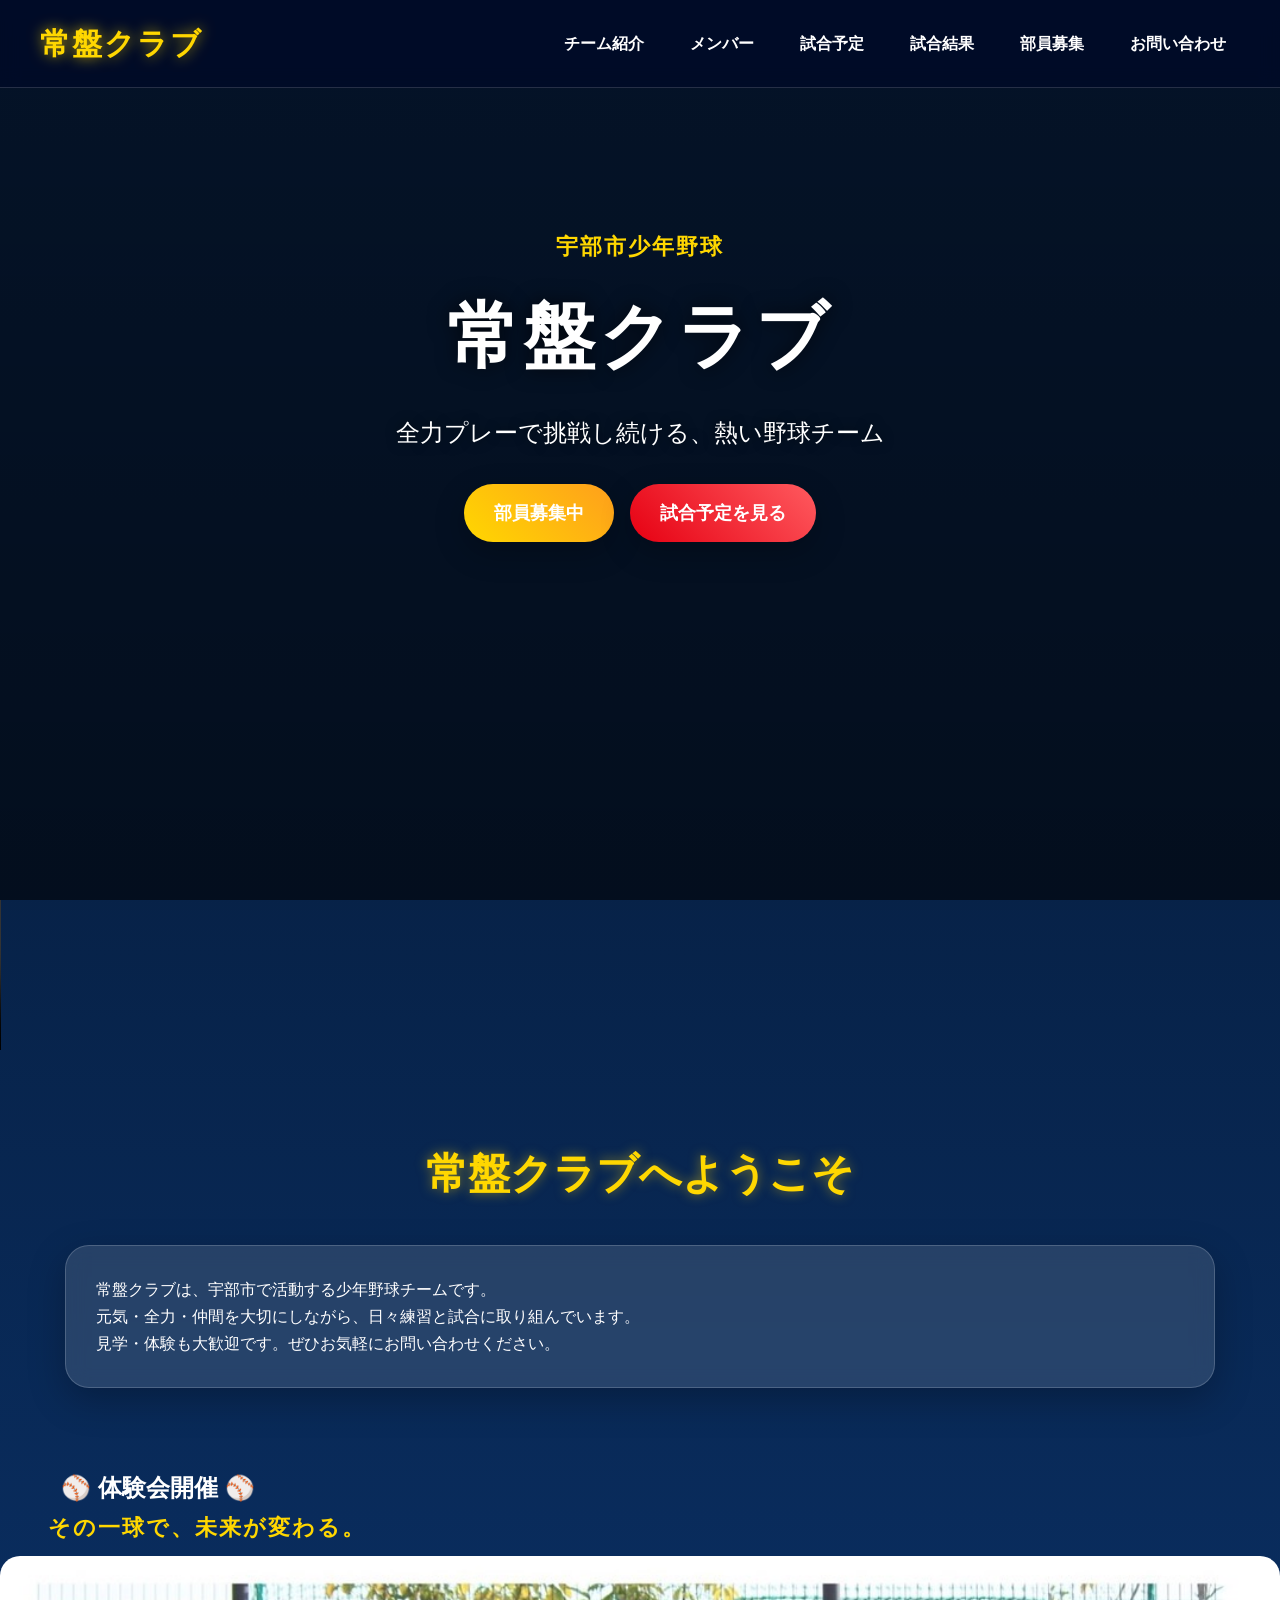
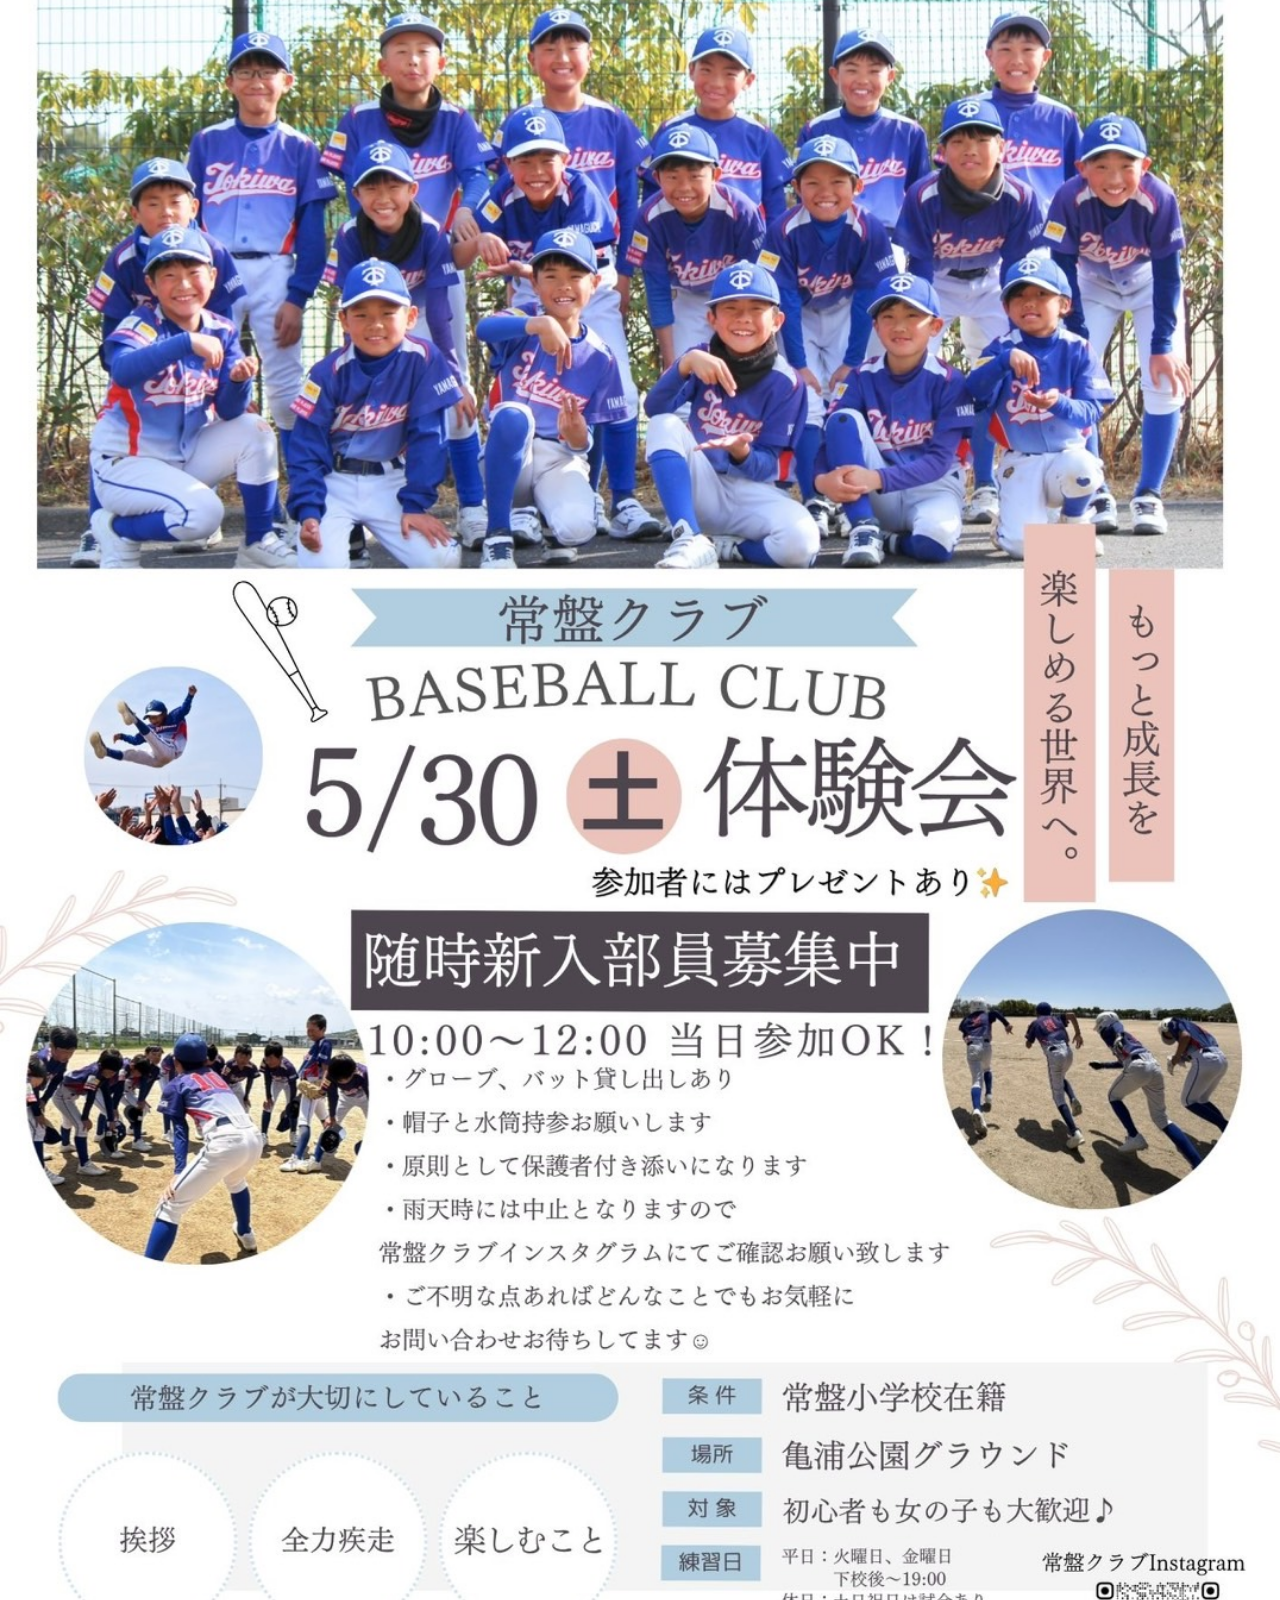
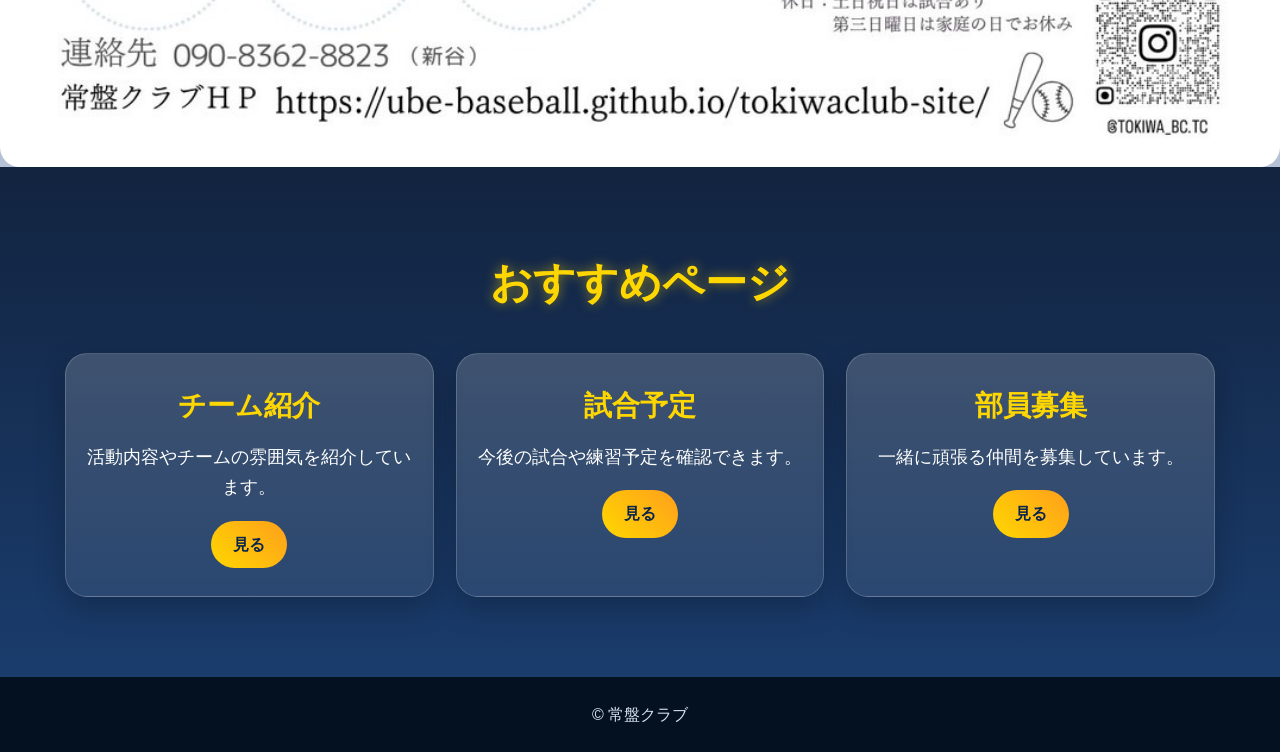
==== index.html @ 6bee6612 "Update index.html" ====
<!DOCTYPE html>
<html lang="ja">
<head>
  <meta charset="UTF-8">
  <meta name="google-site-verification" content="YJGgjtSQAAbZjxJZKVCoGVICJAeF1eTvZf5YACmO5DU" />
  <meta name="viewport" content="width=device-width, initial-scale=1.0">
  <title>常盤クラブ | 宇部市少年野球</title>
  <link rel="stylesheet" href="style.css">
</head>
<body>

  <header class="hero">
    <nav class="navbar">
      <div class="logo"><a href="index.html">常盤クラブ</a></div>
      <ul class="nav-links">
        <li><a href="about.html">チーム紹介</a></li>
        <li><a href="members.html">メンバー</a>
        <li><a href="schedule.html">試合予定</a></li>
        <li><a href="results.html">試合結果</a></li>
        <li><a href="recruit.html">部員募集</a></li>
        <li><a href="contact.html">お問い合わせ</a></li>
      </ul>
    </nav>

    <div class="hero-content">
      <p class="catch">宇部市少年野球</p>
      <h1>常盤クラブ</h1>
      <p class="subtext">全力プレーで挑戦し続ける、熱い野球チーム</p>
      <div class="hero-buttons">
        <a href="recruit.html" class="btn gold">部員募集中</a>
        <a href="schedule.html" class="btn red">試合予定を見る</a>
      </div>
    </div>
  </header>

 <section class="video-hero">

<video class="video-bg" autoplay muted loop playsinline controls>
  <source src="copy_216C5CA4-BDD1-41DE-B7AA-CF7C8C1ED317.mov" type="video/mp4">
</video>

 </section>

  <section class="section">
    <h2>常盤クラブへようこそ</h2>
    <div class="content-box">
      <p>常盤クラブは、宇部市で活動する少年野球チームです。</p>
      <p>元気・全力・仲間を大切にしながら、日々練習と試合に取り組んでいます。</p>
      <p>見学・体験も大歓迎です。ぜひお気軽にお問い合わせください。</p>
    </div>
  </section>
  <section class="trial-hero" style="background:none;">
  
  <div class="content" style="background:none;">
    <h1>  &emsp;&emsp;&nbsp;&nbsp;⚾ 体験会開催 ⚾</h1>
    <p class="catch">  &emsp;&emsp;その一球で、未来が変わる。</p>


  <div class="player-wrap">
    <img src="images/taiken5.PNG" class="player">
  </div>
  </div>
    
</section>

  <section class="section dark">
    <h2>おすすめページ</h2>
    <div class="cards">
      <div class="card">
        <h3>チーム紹介</h3>
        <p>活動内容やチームの雰囲気を紹介しています。</p>
        <a class="mini-btn" href="about.html">見る</a>
      </div>
      <div class="card">
        <h3>試合予定</h3>
        <p>今後の試合や練習予定を確認できます。</p>
        <a class="mini-btn" href="schedule.html">見る</a>
      </div>
      <div class="card">
        <h3>部員募集</h3>
        <p>一緒に頑張る仲間を募集しています。</p>
        <a class="mini-btn" href="recruit.html">見る</a>
      </div>
    </div>
  </section>

  <footer>
    <p>© 常盤クラブ</p>
  </footer>

</body>
</html>
---- style.css ----
* {
  margin: 0;
  padding: 0;
  box-sizing: border-box;
}* {
  margin: 0;
  padding: 0;
  box-sizing: border-box;
}

html {
  scroll-behavior: smooth;
}

body {
  font-family: "Hiragino Sans", "Yu Gothic", sans-serif;
  background: linear-gradient(180deg, #04152d 0%, #0a2f63 45%, #f4f8ff 100%);
  color: #ffffff;
  line-height: 1.7;
}

a {
  text-decoration: none;
  color: inherit;
}

img {
  width: 100%;
  display: block;
  border-radius: 20px;
}

.navbar {
  position: sticky;
  top: 0;
  z-index: 1000;
  display: flex;
  justify-content: space-between;
  align-items: center;
  padding: 18px 40px;
  background: rgba(0, 10, 40, 0.82);
  backdrop-filter: blur(10px);
  border-bottom: 1px solid rgba(255,255,255,0.15);
}

.logo {
  font-size: 30px;
  font-weight: 900;
  color: #ffd700;
  letter-spacing: 2px;
  text-shadow: 0 0 14px rgba(255, 215, 0, 0.7);
}

.nav-links {
  display: flex;
  list-style: none;
  gap: 18px;
  flex-wrap: wrap;
}

.nav-links a {
  color: #ffffff;
  font-weight: 700;
  padding: 10px 14px;
  border-radius: 999px;
  transition: 0.3s;
}

.nav-links a:hover {
  background: #ffd700;
  color: #08244d;
}

.hero {
  min-height: 100vh;
  background:
    linear-gradient(rgba(0,0,0,0.6), rgba(0,0,0,0.7)),
    url("images/top.PNG") center top/contain no-repeat;
  background-color:#0b2f63;
  display:flex;
  flex-direction:column;
  justify-content: space-betweenn;
}

.hero-content {
  text-align: center;
  padding: 140px 20px 110px;
}

.catch {
  font-size: 22px;
  font-weight: 800;
  color: #ffd700;
  letter-spacing: 2px;
  margin-bottom: 10px;
}

.hero-content h1,
.page-hero h1 {
  font-size: 72px;
  font-weight: 900;
  letter-spacing: 4px;
  text-shadow: 0 0 20px rgba(0,0,0,0.7);
  margin-bottom: 15px;
}

.subtext,
.page-hero p {
  font-size: 24px;
  margin-bottom: 30px;
  text-shadow: 0 0 12px rgba(0,0,0,0.65);
}

.hero-buttons {
  display: flex;
  justify-content: center;
  gap: 16px;
  flex-wrap: wrap;
}

.btn {
  display: inline-block;
  padding: 14px 30px;
  border-radius: 999px;
  font-size: 18px;
  font-weight: 800;
  color: #fff;
  box-shadow: 0 10px 30px rgba(0,0,0,0.25);
  transition: transform 0.2s;
}

.btn:hover,
.mini-btn:hover {
  transform: translateY(-3px);
}

.btn.gold {
  background: linear-gradient(45deg, #ffd700, #ff9f1c);
}

.btn.red {
  background: linear-gradient(45deg, #e60012, #ff5a5f);
}

.page-hero {
  text-align: center;
  padding: 100px 20px 70px;
  background:
    linear-gradient(rgba(0,0,0,0.45), rgba(0,0,0,0.58)),
    url("images/top.jpg") center/cover no-repeat;
}

.small-hero h1 {
  font-size: 56px;
}

.section {
  padding: 80px 20px;
}

.section h2 {
  text-align: center;
  font-size: 42px;
  margin-bottom: 35px;
  color: #ffd700;
  text-shadow: 0 0 12px rgba(255,215,0,0.5);
}

.dark {
  background: linear-gradient(180deg, rgba(0,18,47,0.9), rgba(8,45,97,0.92));
}

.content-box {
  max-width: 1150px;
  margin: 0 auto;
  background: rgba(255,255,255,0.12);
  border: 1px solid rgba(255,255,255,0.18);
  border-radius: 24px;
  padding: 30px;
  backdrop-filter: blur(10px);
  box-shadow: 0 12px 36px rgba(0,0,0,0.25);
}

.two-column {
  display: grid;
  grid-template-columns: 1.1fr 1fr;
  gap: 28px;
  align-items: center;
}

.text p {
  font-size: 20px;
  margin-bottom: 12px;
  color: #ffffff;
}

.big-text {
  font-size: 32px;
  font-weight: 900;
  color: #ffd700;
}

.cards {
  max-width: 1150px;
  margin: 0 auto;
  display: grid;
  grid-template-columns: repeat(3, 1fr);
  gap: 22px;
}

.card {
  background: linear-gradient(180deg, rgba(255,255,255,0.18), rgba(255,255,255,0.08));
  border: 1px solid rgba(255,255,255,0.18);
  border-radius: 22px;
  padding: 28px 20px;
  text-align: center;
  box-shadow: 0 12px 30px rgba(0,0,0,0.22);
}

.card h3 {
  font-size: 28px;
  color: #ffd700;
  margin-bottom: 12px;
}

.card p {
  font-size: 18px;
  margin-bottom: 8px;
}

.mini-btn {
  display: inline-block;
  margin-top: 10px;
  padding: 10px 22px;
  border-radius: 999px;
  background: linear-gradient(45deg, #ffd700, #ff9f1c);
  color: #08244d;
  font-weight: 900;
  transition: transform 0.2s;
}

footer {
  background: #031121;
  text-align: center;
  padding: 24px;
  color: #d9e3f1;
  font-size: 16px;
}

@media (max-width: 900px) {
  .two-column,
  .cards {
    grid-template-columns: 1fr;
  }

  .navbar {
    flex-direction: column;
    gap: 14px;
    padding: 18px 20px;
  }

  .nav-links {
    justify-content: center;
  }

  .hero-content h1,
  .page-hero h1 {
    font-size: 44px;
    letter-spacing: 2px;
  }

  .subtext,
  .page-hero p {
    font-size: 18px;
  }

  .section h2 {
    font-size: 32px;
  }

  .text p,
  .card p {
    font-size: 17px;
  }

  .big-text {
    font-size: 26px;
}
.member-card {
  position: relative;
  overflow: hidden;
  border-radius: 20px;
  box-shadow: 0 15px 40px rgba(0,0,0,0.5);
  transition: 0.4s;
}

.member-card img {
  width: 100%;
  height: 320px;
  object-fit: cover;
  display: block;
}

.overlay {
  position: absolute;
  top: 0;
  left: 0;
  width: 100%;
  padding: 20px;
  background: linear-gradient(rgba(0,0,0,0.85), transparent);
  text-align: center;
  z-index: 2;
}

.overlay h2 {
  color: #ffd700;
  font-size: 32px;
  margin-bottom: 5px;
}

.overlay h3 {
  font-size: 22px;
  margin-bottom: 5px;
}

.overlay p {
  font-size: 16px;
}

.member-card:hover {
  transform: translateY(-10px);
  box-shadow: 0 25px 60px rgba(255,215,0,0.4);
}
@media (max-width: 768px) {
  .member-grid {
    grid-template-columns: 1fr;
    gap: 20px;
    max-width: 340px;
  }

  .member-card {
    border-radius: 24px;
  }

  .member-card img {
    height: 320px;
  }

  .overlay {
    padding: 18px 14px 20px;
  }

  .overlay h2 {
    font-size: 44px;
    margin-bottom: 8px;
  }

  .overlay h3 {
    font-size: 32px;
    margin-bottom: 6px;
    line-height: 1.2;
  }

  .overlay p {
    font-size: 22px;
    line-height: 1.3;
  }

  .nav-links {
    justify-content: center;
    gap: 10px;
  }

  .nav-links a {
    font-size: 15px;
    padding: 8px 10px;
  }

  .logo {
    font-size: 28px;
    text-align: center;
  }

  .page-hero h1 {
    font-size: 42px;
  }

  .page-hero p {
    font-size: 18px;
  }
 .profile-list {
  max-width: 1100px;
  margin: 0 auto;
  display: grid;
  gap: 28px;
}

.profile-card {
  background: #ffffff;
  border-radius: 28px;
  overflow: hidden;
  box-shadow: 0 18px 45px rgba(0, 0, 0, 0.22);
}

.profile-image {
  background: #d9dceb;
}

.profile-image img {
  width: 100%;
  height: 420px;
  object-fit: cover;
  display: block;
}

.profile-body {
  padding: 28px 32px 34px;
  color: #1a1a1a;
}

.profile-number {
  color: #d93b6a;
  font-size: 20px;
  font-weight: 900;
  letter-spacing: 1px;
  margin-bottom: 12px;
}

.profile-body h2 {
  font-size: 30px;
  line-height: 1.3;
  color: #0d2d63;
  margin: 0 0 16px;
  font-weight: 900;
}

.profile-body h2 span {
  display: inline-block;
  margin-left: 8px;
  font-size: 30px;
  color: #0d2d63;
  font-weight: 800;
}

.role {
  font-size: 18px;
  color: #666666;
  margin: 0 0 18px;
  font-weight: 700;
}

.desc {
  font-size: 18px;
  line-height: 1.9;
  color: #222222;
  margin: 0;
}

@media (max-width: 768px) {
  .profile-list {
    max-width: 92%;
    gap: 22px;
  }

  .profile-image img {
    height: 300px;
  }

  .profile-body {
    padding: 22px 20px 26px;
  }

  .profile-number {
    font-size: 18px;
    margin-bottom: 10px;
  }

  .profile-body h2 {
    font-size: 20px;
    line-height: 1.5;
  }

  .profile-body h2 span {
    display: block;
    margin-left: 0;
    font-size: 18px;
    margin-top: 4px;
  }

  .role {
    font-size: 16px;
  }

  .desc {
    font-size: 16px;
    line-height: 1.8;
  }
  
  @media (max-width: 768px) {
  .hero {
    background:
      linear-gradient(rgba(0,0,0,0.6), rgba(0,0,0,0.7)),
      url("images/top.PNG") center/120% no-repeat;
    background-color: #0b2f63;
    }
  }
    /* ===== TOKIWA CLUB STAFF / MEMBERS 豪華完成版 ===== */

.team-section {
  position: relative;
  padding: 90px 20px 110px;
  background:
    linear-gradient(rgba(0, 8, 28, 0.94), rgba(0, 8, 28, 0.98)),
    radial-gradient(circle at top, #0066ff, #001a44 45%, #000814 100%);
  color: #fff;
  text-align: center;
  overflow: hidden;
}

.team-section::after {
  content: "";
  position: absolute;
  inset: 0;
  background:
    radial-gradient(circle at 20% 15%, rgba(0, 140, 255, 0.22), transparent 35%),
    radial-gradient(circle at 85% 40%, rgba(255, 215, 0, 0.13), transparent 35%);
  z-index: 0;
}

.team-section h2 {
  position: relative;
  z-index: 1;
  font-size: 54px;
  letter-spacing: 9px;
  margin: 0;
  font-weight: 900;
  text-shadow: 0 0 22px rgba(0, 180, 255, 0.95);
}

.section-sub {
  position: relative;
  z-index: 1;
  color: #ffd700;
  letter-spacing: 4px;
  font-weight: 900;
  margin: 12px 0 45px;
}

.staff-grid {
  position: relative;
  z-index: 1;
  display: flex;
  justify-content: center;
  gap: 32px;
  flex-wrap: wrap;
  margin-bottom: 85px;
}

.staff-card {
  position: relative;
  width: 300px;
  padding: 36px 22px;
  border-radius: 26px;
  background: linear-gradient(145deg, rgba(255,255,255,0.08), rgba(0,0,0,0.72));
  border: 1px solid rgba(255,255,255,0.28);
  backdrop-filter: blur(10px);
  overflow: hidden;
  transition: 0.35s;
}

.staff-card:hover {
  transform: translateY(-8px) scale(1.03);
}

.staff-card::before {
  content: "";
  position: absolute;
  inset: 0;
  background: linear-gradient(120deg, transparent, rgba(255,255,255,0.28), transparent);
  transform: translateX(-100%);
  animation: staffShine 3s infinite;
}

@keyframes staffShine {
  100% {
    transform: translateX(100%);
  }
}

.manager {
  border: 1px solid #ffd700;
  box-shadow:
    0 0 42px rgba(255, 215, 0, 0.8),
    inset 0 0 22px rgba(255, 215, 0, 0.28);
}

.coach {
  border: 1px solid #00cfff;
  box-shadow:
    0 0 42px rgba(0, 207, 255, 0.75),
    inset 0 0 22px rgba(0, 207, 255, 0.28);
}

.role {
  display: inline-block;
  font-size: 15px;
  letter-spacing: 4px;
  color: #fff;
  background: rgba(255,255,255,0.16);
  padding: 7px 20px;
  border-radius: 999px;
  margin-bottom: 18px;
  font-weight: 900;
}

.staff-number {
  display: block;
  font-size: 54px;
  color: #ffd700;
  font-weight: 900;
  text-shadow:
    0 0 12px rgba(255,215,0,1),
    0 0 28px rgba(255,215,0,0.85);
}

.coach .staff-number {
  color: #00aaff;
  text-shadow:
    0 0 12px rgba(0,200,255,1),
    0 0 28px rgba(0,200,255,0.85);
}

.staff-card h3 {
  margin: 12px 0 0;
  font-size: 22px;
  letter-spacing: 3px;
  font-weight: 900;
}

.staff-card .position {
  color: #ffd700;
}

.coach .position {
  color: #00eaff;
}

.members-title {
  margin-top: 20px !important;
}

.member-grid {
  position: relative;
  z-index: 1;
  display: grid;
  grid-template-columns: repeat(auto-fit, minmax(165px, 1fr));
  gap: 22px;
  max-width: 1080px;
  margin: 0 auto;
}

.member-card {
  position: relative;
  padding: 30px 12px;
  border-radius: 22px;
  background: linear-gradient(160deg, rgba(0,0,0,0.86), rgba(0,50,120,0.34));
  border: 1px solid rgba(0,200,255,0.45);
  box-shadow:
    0 0 26px rgba(0,120,255,0.45),
    inset 0 0 16px rgba(0,120,255,0.22);
  overflow: hidden;
  transition: 0.35s;
}

.member-card:hover {
  transform: translateY(-7px);
  box-shadow:
    0 0 34px rgba(0,180,255,0.85),
    inset 0 0 18px rgba(0,180,255,0.35);
}

.member-card::before {
  content: "";
  position: absolute;
  inset: 0;
  border-radius: 22px;
  border: 1px solid rgba(0,200,255,0.35);
  box-shadow: 0 0 14px rgba(0,200,255,0.65);
  opacity: 0.45;
}

.member-card::after {
  content: "";
  position: absolute;
  top: 0;
  left: -100%;
  width: 100%;
  height: 3px;
  background: linear-gradient(90deg, transparent, #ffd700, transparent);
  animation: lineMove 2.8s infinite;
}

@keyframes lineMove {
  100% {
    left: 100%;
  }
}

.number {
  display: block;
  font-size: 44px;
  color: #ffd700;
  font-weight: 900;
  margin-bottom: 12px;
  letter-spacing: 2px;
  text-shadow:
    0 0 10px rgba(255,215,0,1),
    0 0 25px rgba(255,215,0,0.85);
}

.member-card h3 {
  position: relative;
  z-index: 1;
  margin: 0;
  font-size: 18px;
  letter-spacing: 2px;
  font-weight: 900;
  text-shadow: 0 0 8px rgba(255,255,255,0.6);
}

.position {
  position: relative;
  z-index: 1;
  margin-top: 11px;
  font-size: 13px;
  letter-spacing: 2px;
  color: #00eaff;
  font-weight: 900;
  text-shadow: 0 0 8px rgba(0,234,255,0.85);
}

.captain-card {
  border-color: rgba(255,215,0,0.75);
  box-shadow:
    0 0 32px rgba(255,215,0,0.65),
    inset 0 0 18px rgba(255,215,0,0.28);
}

.captain {
  color: #ffd700;
  text-shadow:
    0 0 10px rgba(255,215,0,1),
    0 0 22px rgba(255,215,0,0.9);
}

/* フェードイン */
.fade-up {
  opacity: 0;
  transform: translateY(45px);
  transition: opacity 0.8s ease, transform 0.8s ease;
}

.fade-up.show {
  opacity: 1;
  transform: translateY(0);
}

/* 順番に出る */
.member-card:nth-child(10) { transition-delay: 0.05s; }
.member-card:nth-child(1) { transition-delay: 0.10s; }
.member-card:nth-child(2) { transition-delay: 0.15s; }
.member-card:nth-child(5) { transition-delay: 0.20s; }
.member-card:nth-child(3) { transition-delay: 0.25s; }
.member-card:nth-child(6) { transition-delay: 0.30s; }
.member-card:nth-child(11) { transition-delay: 0.35s; }
.member-card:nth-child(12) { transition-delay: 0.40s; }
.member-card:nth-child(13) { transition-delay: 0.45s; }
.member-card:nth-child(6) { transition-delay: 0.50s; }
.member-card:nth-child(7) { transition-delay: 0.55s; }
.member-card:nth-child(8) { transition-delay: 0.60s; }
.member-card:nth-child(9) { transition-delay: 0.35s; }
.member-card:nth-child(14) { transition-delay: 0.40s; }
.member-card:nth-child(15) { transition-delay: 0.45s; }
.member-card:nth-child(16) { transition-delay: 0.50s; }
.member-card:nth-child(17) { transition-delay: 0.55s; }
.member-card:nth-child(18) { transition-delay: 0.60s; }
.member-card:nth-child(19) { transition-delay: 0.35s; }

/* スマホ対応 */
@media (max-width: 600px) {
  .team-section {
    padding: 65px 14px 90px;
  }

  .team-section h2 {
    font-size: 38px;
    letter-spacing: 5px;
  }

  .section-sub {
    font-size: 12px;
    letter-spacing: 2px;
    margin-bottom: 35px;
  }

  .staff-grid {
    gap: 24px;
    margin-bottom: 70px;
  }

  .staff-card {
    width: 100%;
    max-width: 340px;
    padding: 36px 18px;
  }

  .staff-number {
    font-size: 58px;
  }

  .staff-card h3 {
    font-size: 20px;
  }

  .member-grid {
    grid-template-columns: repeat(2, 1fr);
    gap: 14px;
  }

  .member-card {
    padding: 25px 8px;
    border-radius: 18px;
  }

  .number {
    font-size: 34px;
  }

  .member-card h3 {
    font-size: 13px;
    letter-spacing: 1.3px;
  }

  .position {
    font-size: 11px;
    letter-spacing: 1.5px;
  }
  html, body {
  width: 100%;
  overflow-x: hidden;
}

.team-section {
  width: 100%;
  box-sizing: border-box;
  overflow: hidden;
}

.staff-grid,
.member-grid {
  width: 100%;
  display: grid;
  grid-template-columns: 1fr;
  gap: 18px;
}

.staff-card,
.member-card {
  width: 100%;
  max-width: 100%;
  box-sizing: border-box;
}
/* ===== PCでも完全カード化（強制上書き） ===== */
.staff-grid {
  display: flex !important;
  flex-wrap: wrap !important;
  justify-content: center !important;
  gap: 30px !important;
}

.member-grid {
  display: grid !important;
  grid-template-columns: repeat(auto-fit, minmax(220px, 1fr)) !important;
  gap: 25px !important;
  max-width: 1100px !important;
  margin: 0 auto !important;
}

/* ===== STAFFカード ===== */
.staff-card {
  width: 300px !important;
  background: linear-gradient(145deg, rgba(255,255,255,0.08), rgba(0,0,0,0.7)) !important;
  border-radius: 20px !important;
  padding: 40px 20px !important;
  text-align: center !important;
  border: 1px solid rgba(255,255,255,0.25) !important;
  backdrop-filter: blur(10px) !important;
  box-shadow: 0 0 30px rgba(0,207,255,0.35) !important;
  transition: 0.3s !important;
}

.staff-card:hover {
  transform: translateY(-8px) scale(1.03) !important;
}

/* ===== MEMBERカード ===== */
.member-card {
  background: linear-gradient(160deg, rgba(0,0,0,0.85), rgba(0,80,150,0.4)) !important;
  border-radius: 22px !important;
  padding: 30px 15px !important;
  text-align: center !important;
  border: 1px solid rgba(0,200,255,0.45) !important;
  box-shadow:
    0 0 25px rgba(0,150,255,0.4),
    inset 0 0 12px rgba(0,150,255,0.2) !important;
  transition: 0.3s !important;
}

.member-card:hover {
  transform: translateY(-7px) !important;
  box-shadow:
    0 0 35px rgba(0,180,255,0.8),
    inset 0 0 18px rgba(0,180,255,0.4) !important;
}

/* ===== 番号 ===== */
.number {
  display: block !important;
  font-size: 52px !important;
  font-weight: 900 !important;
  color: #ffd700 !important;
  text-shadow:
    0 0 10px rgba(255,215,0,1),
    0 0 25px rgba(255,215,0,0.8) !important;
  margin-bottom: 10px !important;
}

/* ===== 名前 ===== */
.member-card h3,
.staff-card h3 {
  font-size: 22px !important;
  font-weight: 900 !important;
  letter-spacing: 2px !important;
  margin: 10px 0 !important;
}

/* ===== ポジション ===== */
.position {
  color: #00eaff !important;
  font-weight: 800 !important;
  letter-spacing: 2px !important;
}

/* ===== フェイドイン ===== */
.fade-up {
  opacity: 0;
  transform: translateY(50px) scale(0.95);
  transition: all 0.9s ease;
}

.fade-up.show {
  opacity: 1;
  transform: translateY(0) scale(1);
}

/* ===== レスポンシブ微調整 ===== */
@media (max-width: 768px) {
  .staff-card {
    width: 90% !important;
  }

  .number {
    font-size: 42px !important;
  }
/* ===== PCだけ崩れる対策：全画面でスマホ風カード表示に固定 ===== */
.staff-grid,
.member-grid {
  display: flex !important;
  flex-direction: column !important;
  align-items: center !important;
  gap: 32px !important;
  width: 100% !important;
}

.staff-card,
.member-card {
  display: block !important;
  width: min(92vw, 520px) !important;
  margin: 0 auto 32px !important;
  text-align: center !important;
  padding: 42px 24px !important;
  border-radius: 28px !important;
  background: linear-gradient(145deg, rgba(255,255,255,0.10), rgba(0,10,30,0.85)) !important;
  border: 2px solid rgba(0, 207, 255, 0.75) !important;
  box-shadow: 0 0 32px rgba(0,207,255,0.45), inset 0 0 20px rgba(0,207,255,0.18) !important;
}

.staff-card.manager {
  border-color: rgba(255,215,0,0.85) !important;
  box-shadow: 0 0 36px rgba(255,215,0,0.55), inset 0 0 18px rgba(255,215,0,0.18) !important;
}

.staff-number,
.number {
  display: block !important;
  font-size: 72px !important;
  font-weight: 900 !important;
  margin: 10px 0 22px !important;
  color: #00cfff !important;
  text-shadow: 0 0 16px #00cfff, 0 0 36px #00cfff !important;
}

.staff-card.manager .staff-number {
  color: #ffd700 !important;
  text-shadow: 0 0 16px #ffd700, 0 0 36px #ffd700 !important;
}

.role {
  display: inline-block !important;
  padding: 8px 28px !important;
  border-radius: 999px !important;
  background: rgba(255,255,255,0.18) !important;
}

.staff-card h3,
.member-card h3 {
  font-size: 30px !important;
  letter-spacing: 4px !important;
  margin: 14px 0 !important;
}

.position {
  color: #00eaff !important;
  font-weight: 900 !important;
}
/* ===== PC + スマホ 共通：STAFF / MEMBERS 完成版 ===== */
.team-section {
  position: relative;
  padding: 90px 20px 110px;
  background:
    linear-gradient(rgba(0, 8, 28, 0.94), rgba(0, 8, 28, 0.98)),
    radial-gradient(circle at top, #0066ff, #001a44 45%, #000814 100%);
  color: #fff;
  text-align: center;
  overflow: hidden;
}

.staff-grid {
  display: flex;
  justify-content: center;
  gap: 32px;
  flex-wrap: wrap;
  margin-bottom: 85px;
}

.staff-card {
  width: 300px;
  padding: 36px 22px;
  border-radius: 26px;
  background: linear-gradient(145deg, rgba(255,255,255,0.08), rgba(0,0,0,0.72));
  border: 1px solid rgba(255,255,255,0.28);
  box-shadow: 0 0 42px rgba(0,207,255,0.45);
  text-align: center;
}

.member-grid {
  display: grid;
  grid-template-columns: repeat(auto-fit, minmax(165px, 1fr));
  gap: 22px;
  max-width: 1080px;
  margin: 0 auto;
}

.member-card {
  padding: 30px 12px;
  border-radius: 22px;
  background: linear-gradient(160deg, rgba(0,0,0,0.86), rgba(0,50,120,0.34));
  border: 1px solid rgba(0,200,255,0.45);
  box-shadow: 0 0 26px rgba(0,120,255,0.45);
  text-align: center;
}

.staff-number,
.number {
  display: block;
  font-size: 54px;
  font-weight: 900;
  color: #00cfff;
  text-shadow: 0 0 12px #00cfff, 0 0 28px #00cfff;
}

.manager .staff-number {
  color: #ffd700;
  text-shadow: 0 0 12px #ffd700, 0 0 28px #ffd700;
}

.staff-card h3,
.member-card h3 {
  font-size: 22px;
  font-weight: 900;
  letter-spacing: 3px;
  margin: 12px 0;
}

.position {
  color: #00eaff;
  font-weight: 900;
}

/* フェイドイン */
.fade-up {
  opacity: 0;
  transform: translateY(45px);
  transition: opacity 0.8s ease, transform 0.8s ease;
}

.fade-up.show {
  opacity: 1;
  transform: translateY(0);
}

/* ===== スマホ専用微調整 ===== */
@media (max-width: 768px) {
  .team-section {
    padding: 65px 14px 90px;
  }

  .staff-card {
    width: 92%;
    max-width: 340px;
  }

  .member-grid {
    grid-template-columns: 1fr;
  }

  .staff-number,
  .number {
    font-size: 58px;
  }
@media (min-width: 769px) {
  .staff-grid {
    display: flex !important;
    flex-wrap: wrap !important;
    justify-content: center !important;
    gap: 32px !important;
  }

  .staff-card {
    width: 300px !important;
    padding: 36px 22px !important;
    border-radius: 26px !important;
    background: linear-gradient(145deg, rgba(255,255,255,0.08), rgba(0,0,0,0.72)) !important;
    border: 1px solid rgba(255,255,255,0.28) !important;
    box-shadow: 0 0 42px rgba(0,207,255,0.45) !important;
    text-align: center !important;
  }

  .member-grid {
    display: grid !important;
    grid-template-columns: repeat(auto-fit, minmax(165px, 1fr)) !important;
    gap: 22px !important;
    max-width: 1080px !important;
    margin: 0 auto !important;
  }

  .member-card {
    padding: 30px 12px !important;
    border-radius: 22px !important;
    background: linear-gradient(160deg, rgba(0,0,0,0.86), rgba(0,50,120,0.34)) !important;
    border: 1px solid rgba(0,200,255,0.45) !important;
    box-shadow: 0 0 26px rgba(0,120,255,0.45) !important;
    text-align: center !important;
  }

  .staff-number,
  .number {
    display: block !important;
    font-size: 54px !important;
    font-weight: 900 !important;
    color: #00cfff !important;
    text-shadow: 0 0 12px #00cfff, 0 0 28px #00cfff !important;
  }
  /* ===== PC・スマホ両方カード表示 ===== */
.staff-grid {
  display: flex !important;
  justify-content: center !important;
  flex-wrap: wrap !important;
  gap: 32px !important;
  margin: 40px auto 80px !important;
  max-width: 1100px !important;
}

.staff-card {
  width: 300px !important;
  padding: 36px 22px !important;
  border-radius: 26px !important;
  background: linear-gradient(145deg, rgba(255,255,255,0.1), rgba(0,0,0,0.78)) !important;
  border: 1px solid rgba(0,200,255,0.55) !important;
  box-shadow: 0 0 35px rgba(0,200,255,0.45) !important;
  text-align: center !important;
}

.member-grid {
  display: grid !important;
  grid-template-columns: repeat(auto-fit, minmax(165px, 1fr)) !important;
  gap: 22px !important;
  max-width: 1080px !important;
  margin: 40px auto !important;
}

.member-card {
  padding: 30px 12px !important;
  border-radius: 22px !important;
  background: linear-gradient(160deg, rgba(0,0,0,0.88), rgba(0,70,160,0.35)) !important;
  border: 1px solid rgba(0,200,255,0.5) !important;
  box-shadow: 0 0 25px rgba(0,150,255,0.45) !important;
  text-align: center !important;
}

.staff-number,
.number {
  display: block !important;
  font-size: 54px !important;
  font-weight: 900 !important;
  color: #00eaff !important;
  text-shadow: 0 0 12px #00eaff, 0 0 28px #00eaff !important;
}

.staff-card h3,
.member-card h3 {
  font-size: 22px !important;
  font-weight: 900 !important;
  margin: 12px 0 !important;
}

.position {
  color: #00eaff !important;
  font-weight: 900 !important;
}

/* スマホ調整 */
@media (max-width: 768px) {
  .staff-card {
    width: 92% !important;
  }

  .member-grid {
    grid-template-columns: 1fr !important;
  }

  .staff-number,
  .number {
    font-size: 58px !important;
  }

/* ===== 全体 ===== */
body{
  margin:0;
  font-family:Arial, sans-serif;
  background:linear-gradient(180deg,#050816,#0b3d91);
  color:white;
}

/* ===== セクション ===== */
.team-section{
  max-width:1200px;
  margin:auto;
  padding:40px 20px;
}

/* ===== タイトル ===== */
.section-title{
  text-align:center;
  font-size:36px;
  letter-spacing:4px;
  margin:60px 0 30px;
  position:relative;
}

.section-title::after{
  content:"";
  width:80px;
  height:3px;
  background:#00e0ff;
  display:block;
  margin:10px auto 0;
}

/* ===== グリッド ===== */
.team-grid{
  display:grid;
  grid-template-columns:repeat(auto-fit,minmax(220px,1fr));
  gap:30px;
}

/* ===== カード ===== */
.member-card{
  background:#0b3d91;
  border-radius:15px;
  overflow:hidden;
  box-shadow:0 15px 30px rgba(0,0,0,0.6);
  transform:translateY(50px);
  opacity:0;
  transition:all 0.6s ease;
  position:relative;
}

/* フェードアップ */
.member-card.show{
  transform:translateY(0);
  opacity:1;
}

/* ===== スタッフ ===== */
.member-card.staff{
  background:linear-gradient(135deg,#111,#0b3d91);
  border:2px solid #00e0ff;
}

/* ===== キャプテン ===== */
.member-card.captain::before{
  content:"C";
  position:absolute;
  top:10px;
  left:10px;
  background:gold;
  color:black;
  font-weight:bold;
  padding:5px 10px;
  border-radius:5px;
  font-size:14px;
}

/* ===== 画像 ===== */
.img-box{
  aspect-ratio:1/1;
  overflow:hidden;
}

.img-box img{
  width:100%;
  height:100%;
  object-fit:cover;
  transition:0.4s ease;
}

/* ホバー演出 */
.member-card:hover img{
  transform:scale(1.1);
}

.member-card:hover{
  box-shadow:0 0 25px #00e0ff;
  transform:translateY(-5px);
}

/* ===== テキスト ===== */
.info{
  text-align:center;
  padding:15px;
}

/* 役職 */
.role{
  font-size:12px;
  color:#00e0ff;
  margin-bottom:5px;
}

/* 名前 */
.name{
  font-size:18px;
  font-weight:bold;
  margin:0;
  letter-spacing:1px;
}

/* 背番号 */
.number{
  font-size:14px;
  color:#00e0ff;
  margin:5px 0;
}

/* ポジション */
.position{
  font-size:13px;
  color:#ccc;
}

/* ===== レスポンシブ ===== */
@media (max-width:768px){

  .section-title{
    font-size:26px;
  }

  .team-grid{
    grid-template-columns:repeat(2,1fr);
  }

}

@media (max-width:480px){

  .team-grid{
    grid-template-columns:1fr;
  }

}

/* ===== フェード遅延（順番に出る） ===== */
.member-card:nth-child(1){transition-delay:0.05s;}
.member-card:nth-child(2){transition-delay:0.1s;}
.member-card:nth-child(3){transition-delay:0.15s;}
.member-card:nth-child(4){transition-delay:0.2s;}
.member-card:nth-child(5){transition-delay:0.25s;}
.member-card:nth-child(6){transition-delay:0.3s;}
.member-card:nth-child(7){transition-delay:0.35s;}
.member-card:nth-child(8){transition-delay:0.4s;}
.member-card:nth-child(9){transition-delay:0.45s;}
.member-card:nth-child(10){transition-delay:0.5s;}
.member-card:nth-child(11){transition-delay:0.55s;}
.member-card:nth-child(12){transition-delay:0.6s;}
.member-card:nth-child(13){transition-delay:0.65s;}
.member-card:nth-child(14){transition-delay:0.7s;}
.member-card:nth-child(15){transition-delay:0.75s;}
.member-card:nth-child(16){transition-delay:0.8s;}
.member-card:nth-child(17){transition-delay:0.85s;}
.member-card:nth-child(18){transition-delay:0.9s;}
.member-card:nth-child(19){transition-delay:0.95s;}
}
.schedule-section {
  padding: 80px 20px;
  background: linear-gradient(135deg, #0d1b2a, #1b263b);
  color: #fff;
}

.section-title {
  text-align: center;
  font-size: 36px;
  margin-bottom: 50px;
  letter-spacing: 3px;
}

.schedule-grid {
  display: grid;
  grid-template-columns: repeat(auto-fit, minmax(300px, 1fr));
  gap: 30px;
}

.schedule-card {
  position: relative;
  display: flex;
  align-items: center;
  background: rgba(255,255,255,0.05);
  border-radius: 20px;
  padding: 20px;
  backdrop-filter: blur(10px);
  transition: 0.3s;
  overflow: hidden;
}

/* ホバーで浮く */
.schedule-card:hover {
  transform: translateY(-10px) scale(1.02);
  box-shadow: 0 15px 40px rgba(0,0,0,0.4);
}

/* 日付 */
.schedule-date {
  text-align: center;
  margin-right: 20px;
}

.schedule-date .month {
  font-size: 20px;
  display: block;
}

.schedule-date .day {
  font-size: 40px;
  font-weight: bold;
}

/* 情報 */
.schedule-info h3 {
  margin-bottom: 10px;
  font-size: 18px;
}

.schedule-info p {
  margin: 5px 0;
  font-size: 14px;
}

/* タグ */
.tag {
  position: absolute;
  top: 15px;
  right: 15px;
  font-size: 12px;
  padding: 5px 10px;
  border-radius: 50px;
}

/* 色分け */
.match {
  border-left: 5px solid #e63946;
}

.match .tag {
  background: #e63946;
}

.practice {
  border-left: 5px solid #2a9d8f;
}

.practice .tag {
  background: #2a9d8f;
}

/* フェードイン */
.fade-in {
  opacity: 0;
  transform: translateY(30px);
  transition: 1s;
}

.fade-in.show {
  opacity: 1;
  transform: translateY(0);
}
.tournament {
  display: inline-block;
  background: linear-gradient(45deg, #ffd166, #ffb703);
  color: #000;
  padding: 3px 10px;
  border-radius: 20px;
  font-size: 11px;
  margin-bottom: 8px;
  font-weight: bold;
}
.experience-section {
  position: relative;
  padding: 100px 20px;
  background: #000;
  overflow: hidden;
}

/* 背景エフェクト */
.exp-bg {
  position: absolute;
  width: 100%;
  height: 100%;
  background: radial-gradient(circle, rgba(255,215,0,0.2), transparent 70%);
  animation: glow 3s infinite alternate;
}

@keyframes glow {
  from { opacity: 0.3; }
  to { opacity: 0.8; }
}

.exp-content {
  position: relative;
  max-width: 1200px;
  margin: auto;
  text-align: center;
}

.exp-title {
  font-size: 50px;
  color: gold;
  text-shadow: 0 0 20px gold;
}

.exp-sub {
  margin-bottom: 50px;
  font-size: 20px;
  letter-spacing: 2px;
}

/* メイン */
.exp-main {
  display: flex;
  gap: 40px;
  align-items: center;
  flex-wrap: wrap;
}

/* 画像 */
.exp-image img {
  width: 100%;
  max-width: 500px;
  border-radius: 15px;
  box-shadow: 0 0 30px rgba(255,215,0,0.5);
}

/* 情報 */
.exp-info {
  flex: 1;
  text-align: left;
}

.exp-badge {
  display: inline-block;
  background: gold;
  color: black;
  padding: 5px 15px;
  margin-bottom: 10px;
  font-weight: bold;
}

.exp-info h3 {
  font-size: 32px;
  margin-bottom: 20px;
}

.exp-list {
  list-style: none;
  padding: 0;
  margin-bottom: 20px;
}

.exp-list li {
  margin-bottom: 10px;
}

/* ポイント */
.exp-points span {
  display: inline-block;
  margin-right: 10px;
  background: #111;
  padding: 8px 12px;
  border: 1px solid gold;
}

/* ボタン */
.exp-btn {
  display: inline-block;
  margin-top: 20px;
  padding: 15px 40px;
  background: gold;
  color: black;
  text-decoration: none;
  font-weight: bold;
  transition: 0.3s;
}

.exp-btn:hover {
  background: white;
}
/* ===== セクション ===== */
.trial-hero {
  position: relative;
  height: 100vh;
  overflow: hidden;
  font-family: Arial, sans-serif;
}

/* ===== 背景 ===== */
.bg {
  position: absolute;
  width: 100%;
  height: 100%;
  background: linear-gradient(120deg, #001f3f, #003366, #000);
  background-size: 200% 200%;
  animation: bgMove 8s ease infinite;
}

/* オーバーレイ */
.overlay {
  position: absolute;
  width: 100%;
  height: 100%;
  background: radial-gradient(circle at 70% 50%, rgba(0,123,255,0.3), rgba(0,0,0,0.95));
}

/* ===== 写真エリア ===== */
.player-wrap {
  position: absolute;
  right: 0;
  bottom: 0;
  width: 45%;
  height: 100%;
  display: flex;
  align-items: flex-end;
  justify-content: center;
}

/* 写真 */
.player {
  height: 90%;
  object-fit: contain;

  /* 写真ないときは非表示 */
  opacity: 0;
}

/* 写真が入ったら表示 */
.player[src] {
  opacity: 1;
  filter:
    drop-shadow(0 0 25px #00c3ff)
    drop-shadow(0 0 60px rgba(0,195,255,0.6));
  animation: playerIn 1.5s ease forwards;
}

/* ===== テキスト ===== */
.content {
  position: relative;
  z-index: 3;
  color: #fff;
  top: 50%;
  transform: translateY(-50%);
  padding-left: 6%;
  max-width: 500px;
}

.content h1 {
  font-size: 3.5rem;
  letter-spacing: 4px;
  text-shadow: 0 0 20px #00c3ff;
}

.catch {
  margin: 20px 0;
  color: #ddd;
  font-size: 1.2rem;
}

/* 情報 */
.info p {
  margin: 6px 0;
}

/* ボタン */
.buttons {
  margin-top: 25px;
}

.btn {
  display: inline-block;
  margin: 10px;
  padding: 14px 35px;
  border-radius: 50px;
  text-decoration: none;
  font-weight: bold;
  transition: 0.3s;
}

.btn.main {
  background: linear-gradient(45deg, #007bff, #00c3ff);
  color: #fff;
  box-shadow: 0 0 20px #00c3ff;
}

.btn.main:hover {
  transform: scale(1.1);
}

.btn.sub {
  border: 2px solid #00c3ff;
  color: #00c3ff;
}

.btn.sub:hover {
  background: #00c3ff;
  color: #000;
}

/* ===== アニメ ===== */
@keyframes bgMove {
  0% { background-position: 0% 50%; }
  50% { background-position: 100% 50%; }
  100% { background-position: 0% 50%; }
}

@keyframes playerIn {
  from {
    transform: translateX(100px);
    opacity: 0;
  }
  to {
    transform: translateX(0);
    opacity: 1;
  }
}

/* ===== スマホ対応 ===== */
@media (max-width: 768px) {

  .player-wrap {
    display: none;
  }

  .content {
    padding: 20px;
    text-align: center;
  }

  .content h1 {
    font-size: 2.2rem;
  }
.content {
  position: relative;
  z-index: 3;
  color: #fff;
}

  /* 👇 ここが重要 */
  top: 50%;
  left: 50%;
  transform: translate(-50%, -50%);

  text-align: center;   /* 文字も中央 */
  padding: 0;           /* 左余白消す */
  max-width: 600px;
}
.result-hero{
  position:relative;

  min-height:85vh;

  display:flex;
  align-items:center;
  justify-content:center;

  overflow:hidden;

  background:
    linear-gradient(rgba(0,0,0,.65),
    rgba(0,0,0,.85)),
    url("images/game-result.jpg");

  background-size:cover;
  background-position:center;
}

.result-overlay{
  position:absolute;
  inset:0;

  background:
    radial-gradient(circle at top right,
    rgba(0,140,255,.35),
    transparent 35%);
}

.result-content{
  position:relative;
  z-index:2;

  text-align:center;

  padding:60px 30px;

  border-radius:30px;

  background:rgba(255,255,255,.06);

  backdrop-filter:blur(12px);

  border:1px solid rgba(255,255,255,.12);
}

.result-mini{
  color:#4db5ff;

  letter-spacing:4px;

  font-size:14px;
  font-weight:700;
}

.result-content h2{
  margin:20px 0 35px;

  color:#fff;

  font-size:56px;
  font-weight:900;

  text-shadow:
    0 0 20px rgba(0,140,255,.45);
}

.score-area{
  display:flex;
  align-items:center;
  justify-content:center;
  gap:40px;

  flex-wrap:wrap;
}

.team{
  color:#fff;

  font-size:34px;
  font-weight:700;
}

.score{
  color:#00aaff;

  font-size:110px;
  font-weight:900;

  line-height:1;

  text-shadow:
    0 0 25px rgba(0,170,255,.6);
}

.win-badge{
  display:inline-block;

  margin-top:35px;

  padding:12px 30px;

  border-radius:999px;

  background:
    linear-gradient(45deg,#0077ff,#00d4ff);

  color:#fff;

  font-size:24px;
  font-weight:900;

  letter-spacing:3px;
}

.result-btn{
  display:inline-block;

  margin-top:35px;

  padding:18px 42px;

  border-radius:999px;

  background:#fff;

  color:#111;

  text-decoration:none;

  font-weight:700;

  transition:.3s;
}

.result-btn:hover{
  transform:translateY(-5px);
}
.match-result{
  padding:120px 20px;

  background:
    linear-gradient(
      180deg,
      #07111f,
      #0b1830
    );
}

.result-container{
  max-width:1200px;
  margin:auto;

  text-align:center;
}

.result-mini{
  color:#4db5ff;

  font-size:14px;
  font-weight:700;

  letter-spacing:4px;
}

.result-container h2{
  margin-top:15px;
  margin-bottom:50px;

  color:#fff;

  font-size:60px;
  font-weight:900;

  text-shadow:
    0 0 20px rgba(0,140,255,.35);
}

/* スコア */

.score-board{
  display:flex;
  align-items:center;
  justify-content:center;

  gap:40px;

  padding:45px;

  border-radius:35px;

  background:rgba(255,255,255,.06);

  backdrop-filter:blur(10px);

  border:1px solid rgba(255,255,255,.1);

  box-shadow:
    0 0 40px rgba(0,140,255,.15);
}

.team{
  display:flex;
  flex-direction:column;
  align-items:center;
}

.name{
  color:#fff;

  font-size:30px;
  font-weight:700;

  margin-bottom:10px;
}

.score{
  color:#fff;

  font-size:110px;
  font-weight:900;

  line-height:1;
}

.score.win{
  color:#00aaff;

  text-shadow:
    0 0 25px rgba(0,170,255,.7);
}

.vs{
  color:#ffffff80;

  font-size:32px;
  font-weight:700;
}

/* WIN */

.win-badge{
  display:inline-block;

  margin-top:35px;

  padding:12px 35px;

  border-radius:999px;

  background:
    linear-gradient(
      45deg,
      #0077ff,
      #00d4ff
    );

  color:#fff;

  font-size:22px;
  font-weight:900;

  letter-spacing:4px;

  box-shadow:
    0 0 25px rgba(0,170,255,.45);
}

/* 写真 */

.result-gallery{
  display:grid;

  grid-template-columns:
    repeat(3,1fr);

  gap:25px;

  margin-top:55px;
}

.result-gallery img{
  width:100%;
  height:320px;

  object-fit:cover;

  border-radius:25px;

  transition:.35s ease;

  box-shadow:
    0 0 25px rgba(0,0,0,.35);
}

.result-gallery img:hover{
  transform:
    translateY(-8px)
    scale(1.03);

  box-shadow:
    0 0 35px rgba(0,140,255,.35);
}

/* スマホ */

@media(max-width:768px){

  .result-container h2{
    font-size:40px;
  }

  .score-board{
    flex-direction:column;

    padding:35px 20px;
  }

  .score{
    font-size:80px;
  }

  .result-gallery{
    grid-template-columns:1fr;
  }

  .result-gallery img{
    height:240px;
  }
 /* MATCH RESULT */

.match-result{
  padding:120px 20px;

  background:
    linear-gradient(
      180deg,
      #03142e,
      #071c3d
    );
}

/* 枠 */

.result-box{
  max-width:1100px;
  margin:auto;

  padding:70px 35px;

  border-radius:40px;

  background:
    linear-gradient(
      180deg,
      rgba(7,25,55,.95),
      rgba(3,15,35,.98)
    );

  border:2px solid #0066ff;

  box-shadow:
    0 0 25px rgba(0,120,255,.25),
    0 0 60px rgba(0,120,255,.12);

  text-align:center;
}

/* 上文字 */

.result-mini{
  color:#4db5ff;

  font-size:15px;
  font-weight:700;

  letter-spacing:8px;
}

/* タイトル */

.result-box h2{
  margin-top:25px;
  margin-bottom:45px;

  color:#fff;

  font-size:58px;
  font-weight:900;

  line-height:1.45;

  text-shadow:
    0 0 20px rgba(0,140,255,.4);
}

/* SCORE */

.score-wrap{
  display:flex;
  align-items:center;
  justify-content:center;

  gap:25px;

  margin-bottom:35px;
}

.team{
  width:260px;

  padding:28px 20px;

  border-radius:18px;

  background:
    linear-gradient(
      135deg,
      #0066ff,
      #1a3d7a
    );

  color:#fff;

  font-size:30px;
  font-weight:700;
}

.score-area{
  display:flex;
  align-items:center;
  gap:22px;
}

.score{
  font-size:120px;
  font-weight:900;

  color:#fff;

  line-height:1;
}

.score.lose{
  color:#3ea6ff;

  text-shadow:
    0 0 25px rgba(0,140,255,.55);
}

.vs{
  color:#ffffff70;

  font-size:38px;
  font-weight:700;
}

/* RESULT BADGE */

.result-badge{
  display:inline-block;

  margin-bottom:45px;

  padding:14px 45px;

  border-radius:999px;

  font-size:26px;
  font-weight:900;

  letter-spacing:4px;

  color:#fff;
}

.result-badge.lose{
  border:2px solid #0066ff;

  background:
    rgba(0,80,180,.18);

  box-shadow:
    0 0 20px rgba(0,140,255,.25);
}

/* PHOTO */

.result-gallery{
  display:grid;

  grid-template-columns:
    repeat(3,1fr);

  gap:20px;

  margin-bottom:45px;
}

.result-gallery img{
  width:100%;
  height:300px;

  object-fit:cover;

  border-radius:20px;

  border:2px solid rgba(255,255,255,.08);

  transition:.35s ease;

  box-shadow:
    0 0 20px rgba(0,0,0,.35);
}

.result-gallery img:hover{
  transform:
    translateY(-8px)
    scale(1.03);

  box-shadow:
    0 0 30px rgba(0,140,255,.35);
}

/* BUTTON */

.detail-btn{
  display:block;

  width:100%;

  padding:28px;

  border-radius:22px;

  border:2px solid #0066ff;

  color:#fff;

  text-decoration:none;

  font-size:32px;
  font-weight:700;

  background:
    linear-gradient(
      180deg,
      rgba(0,80,180,.15),
      rgba(0,30,70,.35)
    );

  transition:.35s;
}

.detail-btn:hover{
  transform:translateY(-5px);

  box-shadow:
    0 0 30px rgba(0,140,255,.35);
}

/* スマホ */

@media(max-width:768px){

  .result-box{
    padding:50px 20px;
  }

  .result-box h2{
    font-size:28px;
  }

  .score-wrap{
    flex-direction:column;
  }

  .team{
    width:100%;

    font-size:22px;
  }

  .score{
    font-size:85px;
  }

  .vs{
    font-size:24px;
  }

  .result-gallery{
    grid-template-columns:1fr;
  }

  .result-gallery img{
    height:220px;
  }

  .detail-btn{
    font-size:24px;
    padding:22px;
  }

}
.video-hero{
  width: 100%;
}

.video-bg{
  width: 100%;
  height: auto;
  display: block;
}
  .trial-hero{
  background: transparent !important;
}

.trial-hero::before{
  display: none !important;
}
  .bg,
.overlay{
  display: none !important;
}
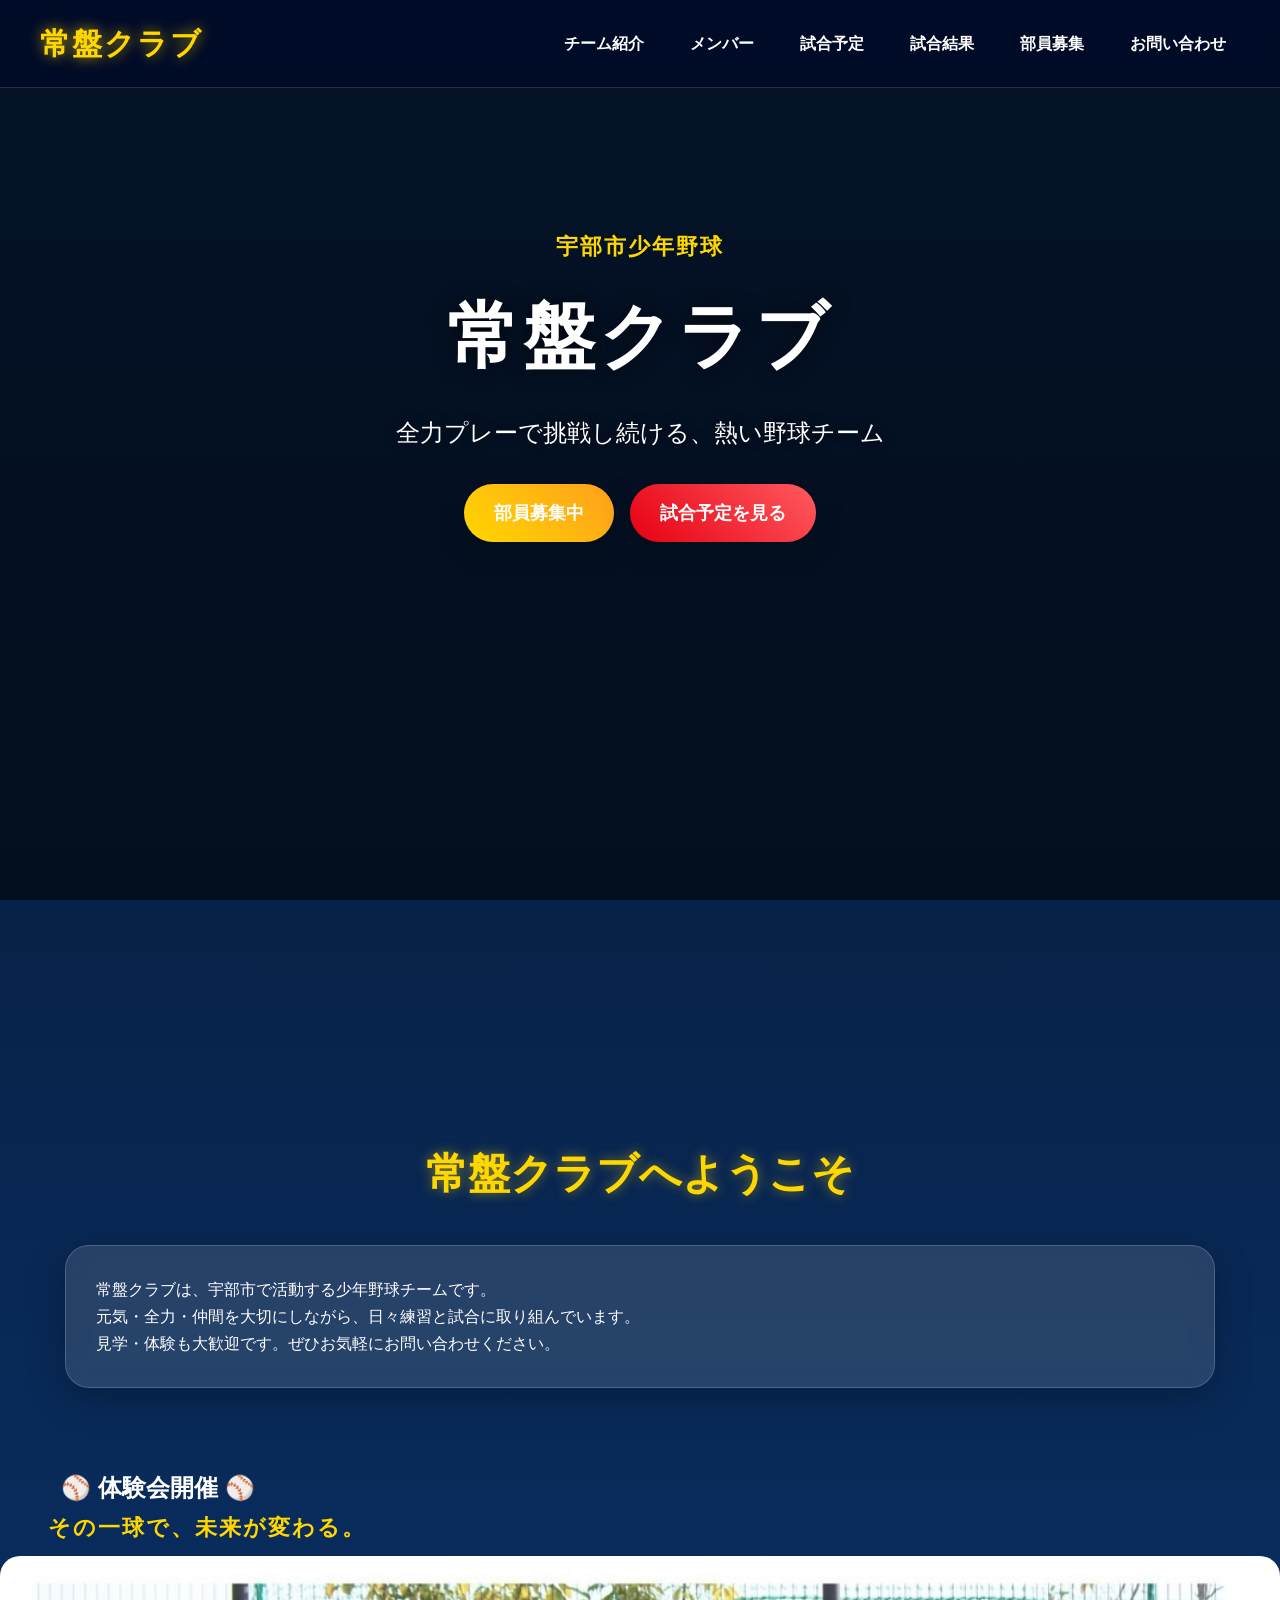
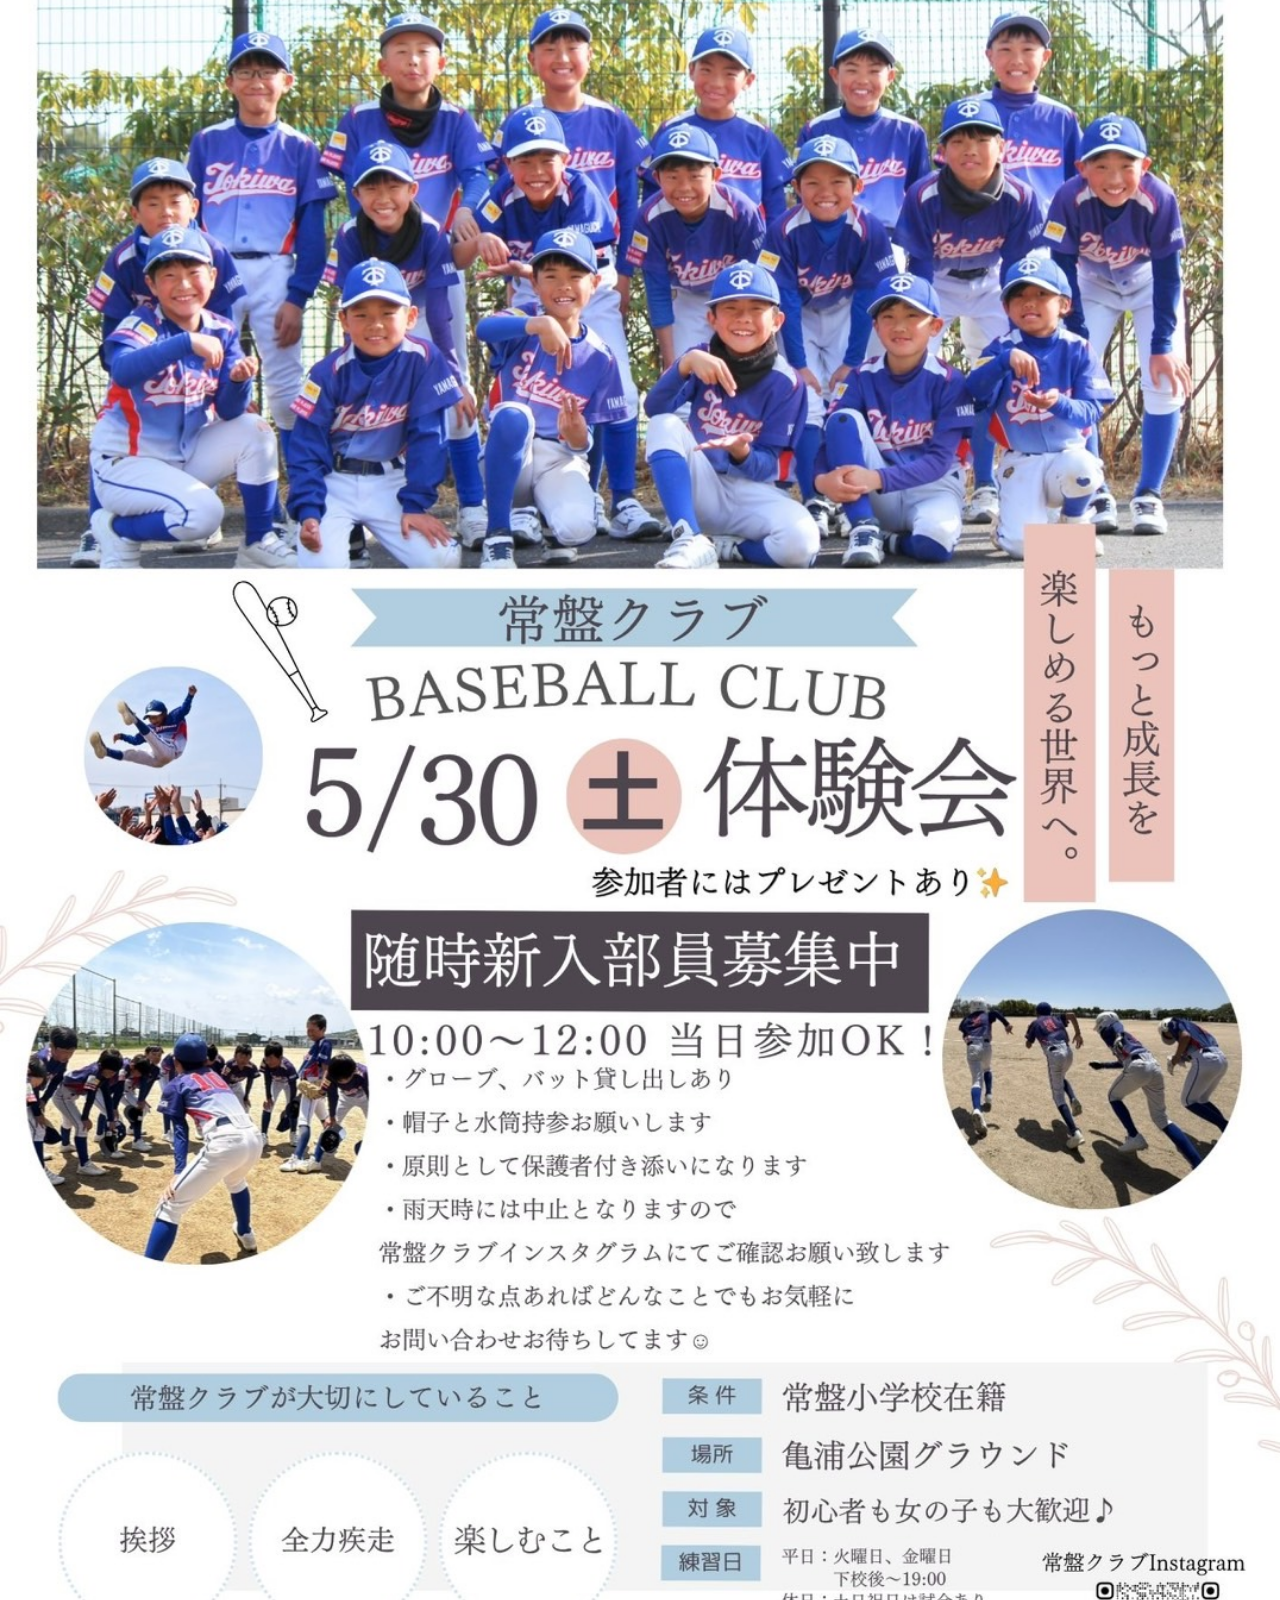
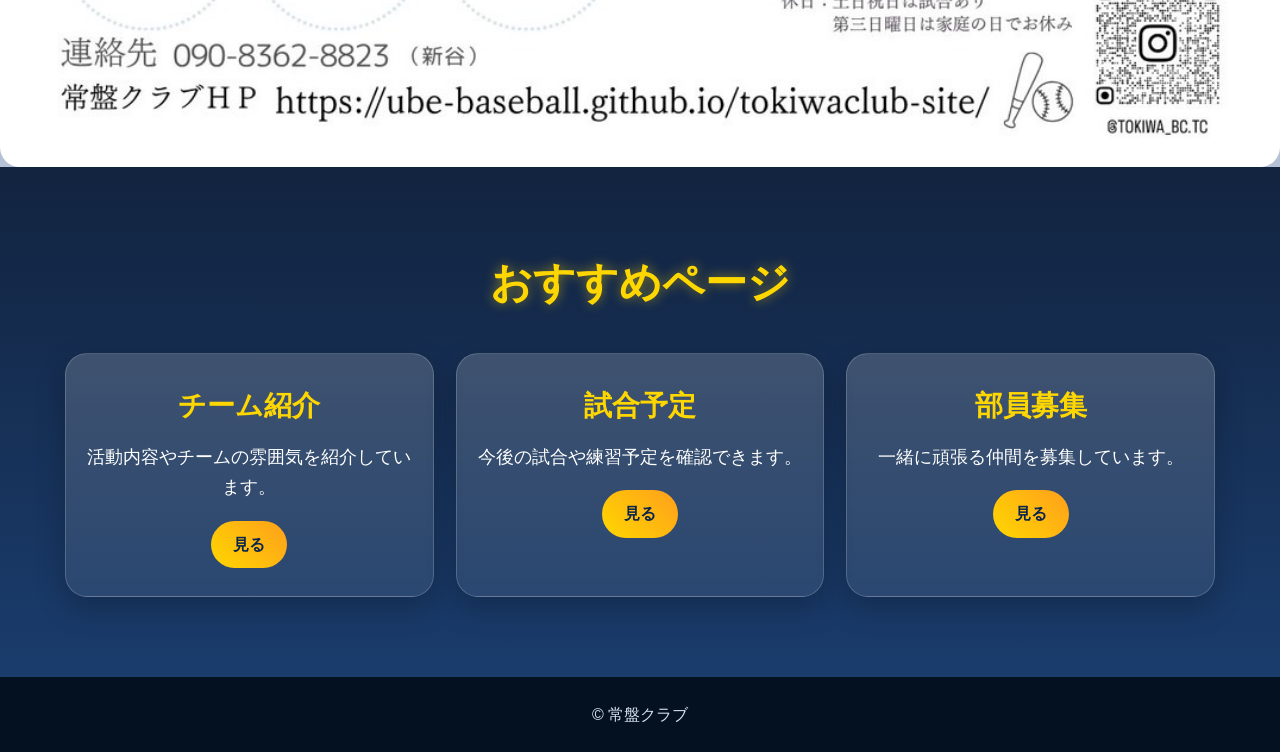
==== commit a6e3e3a1: "Update index.html" ====
--- a/index.html
+++ b/index.html
@@ -35,7 +35,7 @@
 
  <section class="video-hero">
 
-<video class="video-bg" autoplay muted loop playsinline controls>
+<video class="video-bg" autoplay muted loop playsinline webkit-playsinline preload="metadata">
   <source src="copy_216C5CA4-BDD1-41DE-B7AA-CF7C8C1ED317.mov" type="video/mp4">
 </video>
 
--- a/style.css
+++ b/style.css
@@ -2446,3 +2446,8 @@
 .overlay{
   display: none !important;
 }
+  .video-hero{
+  background: black !important;
+  background-image: none !important;
+}
+  
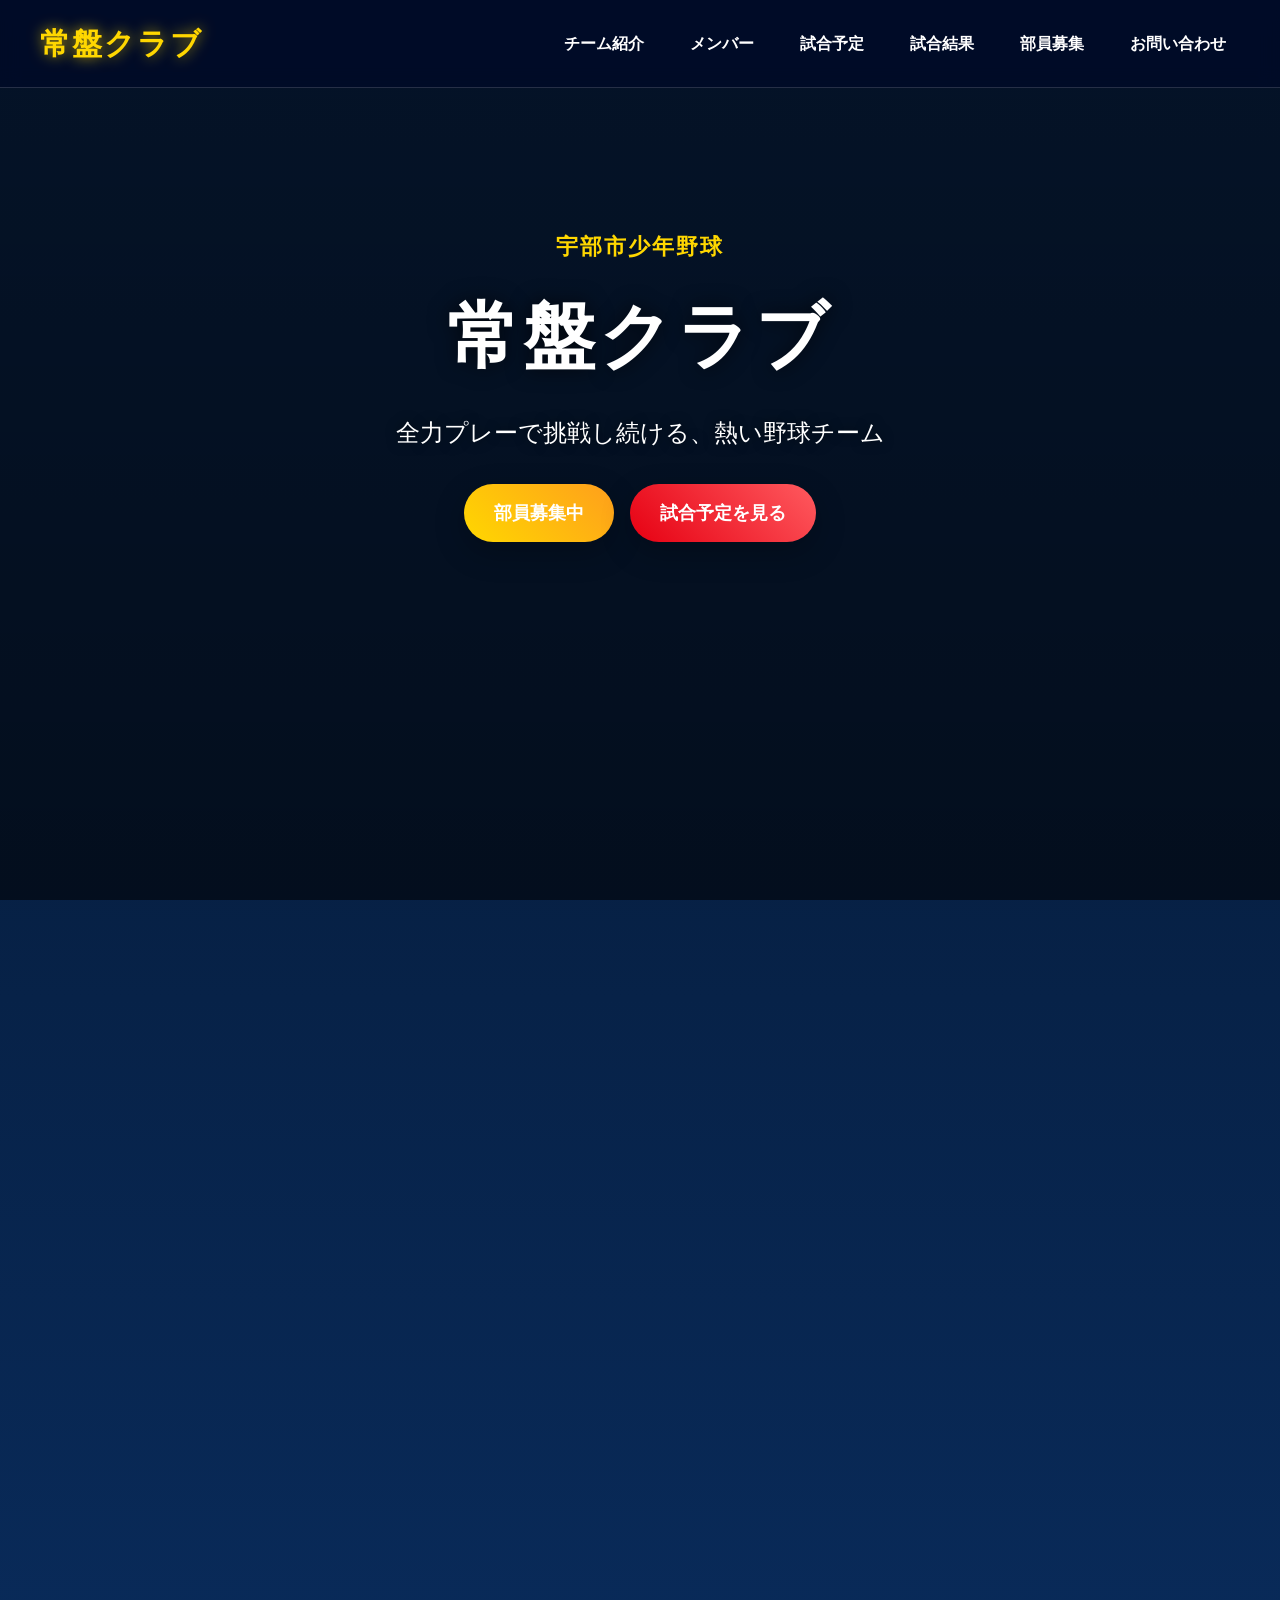
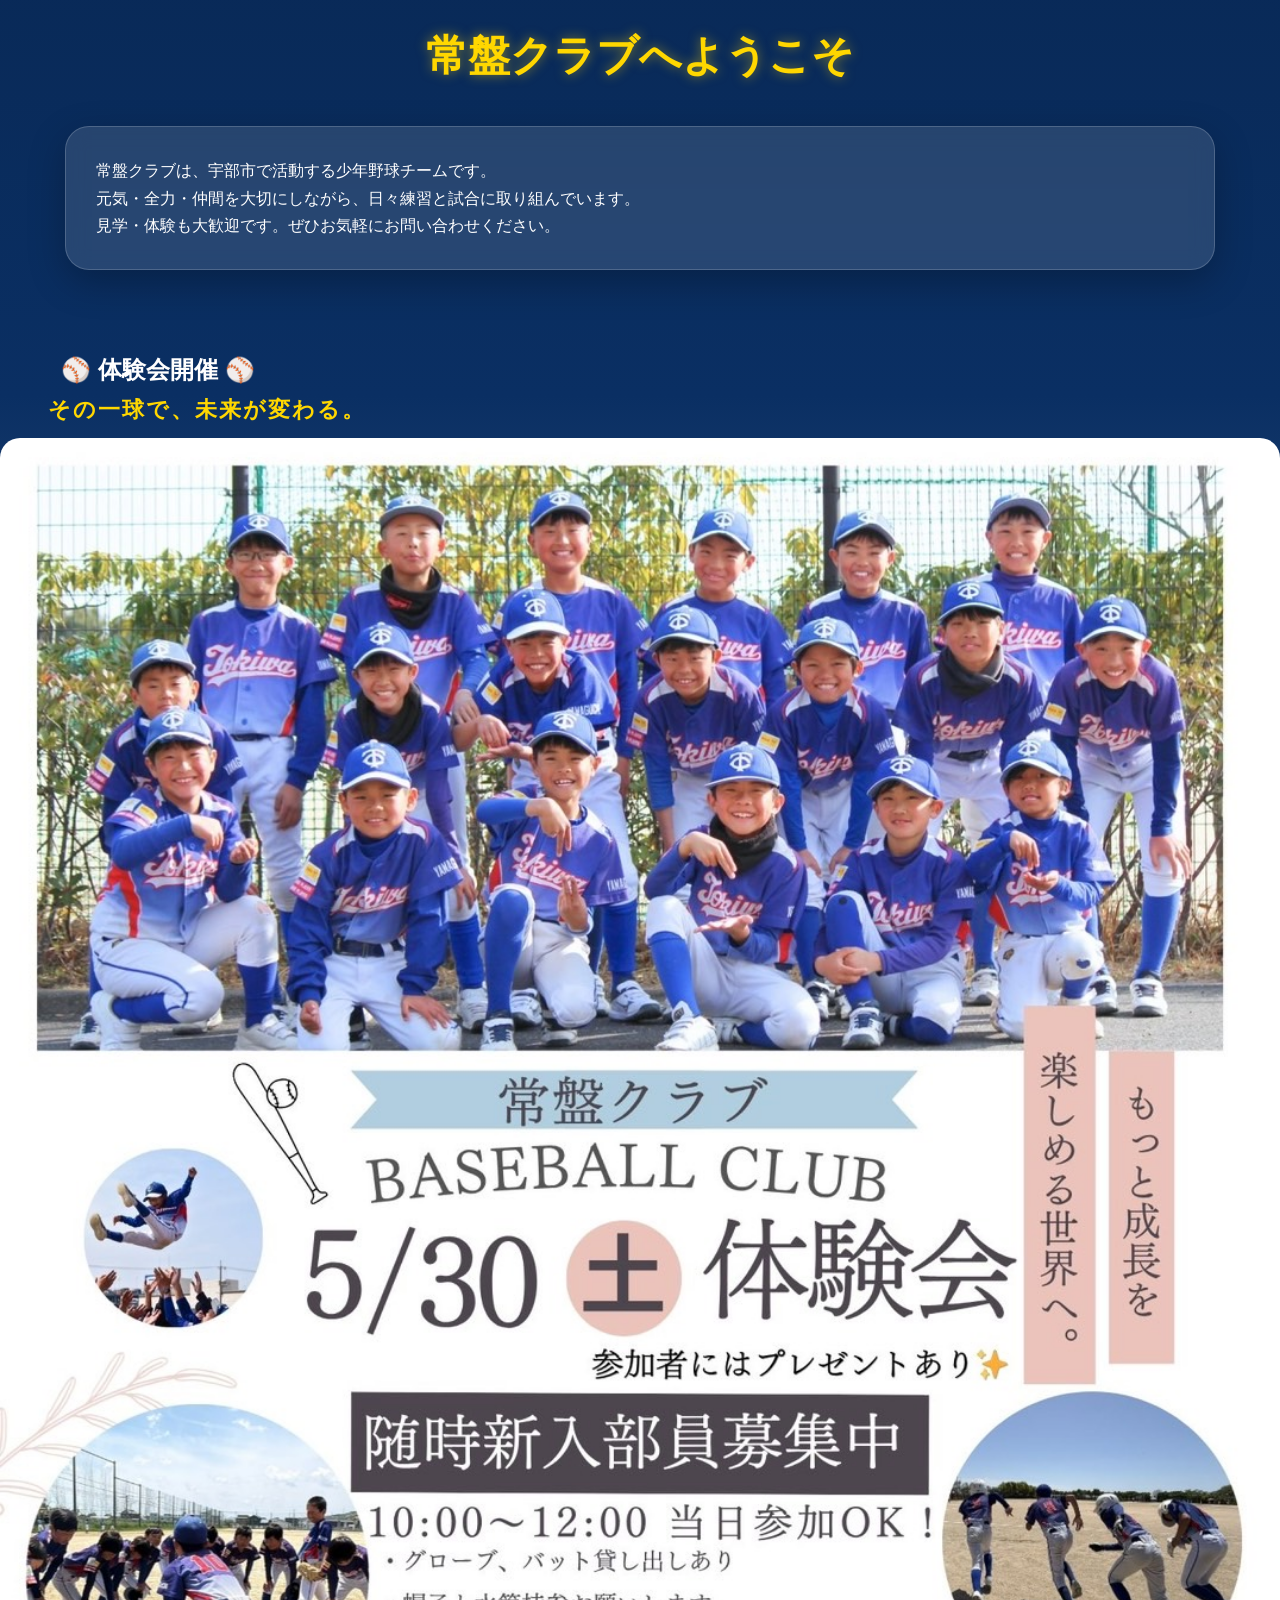
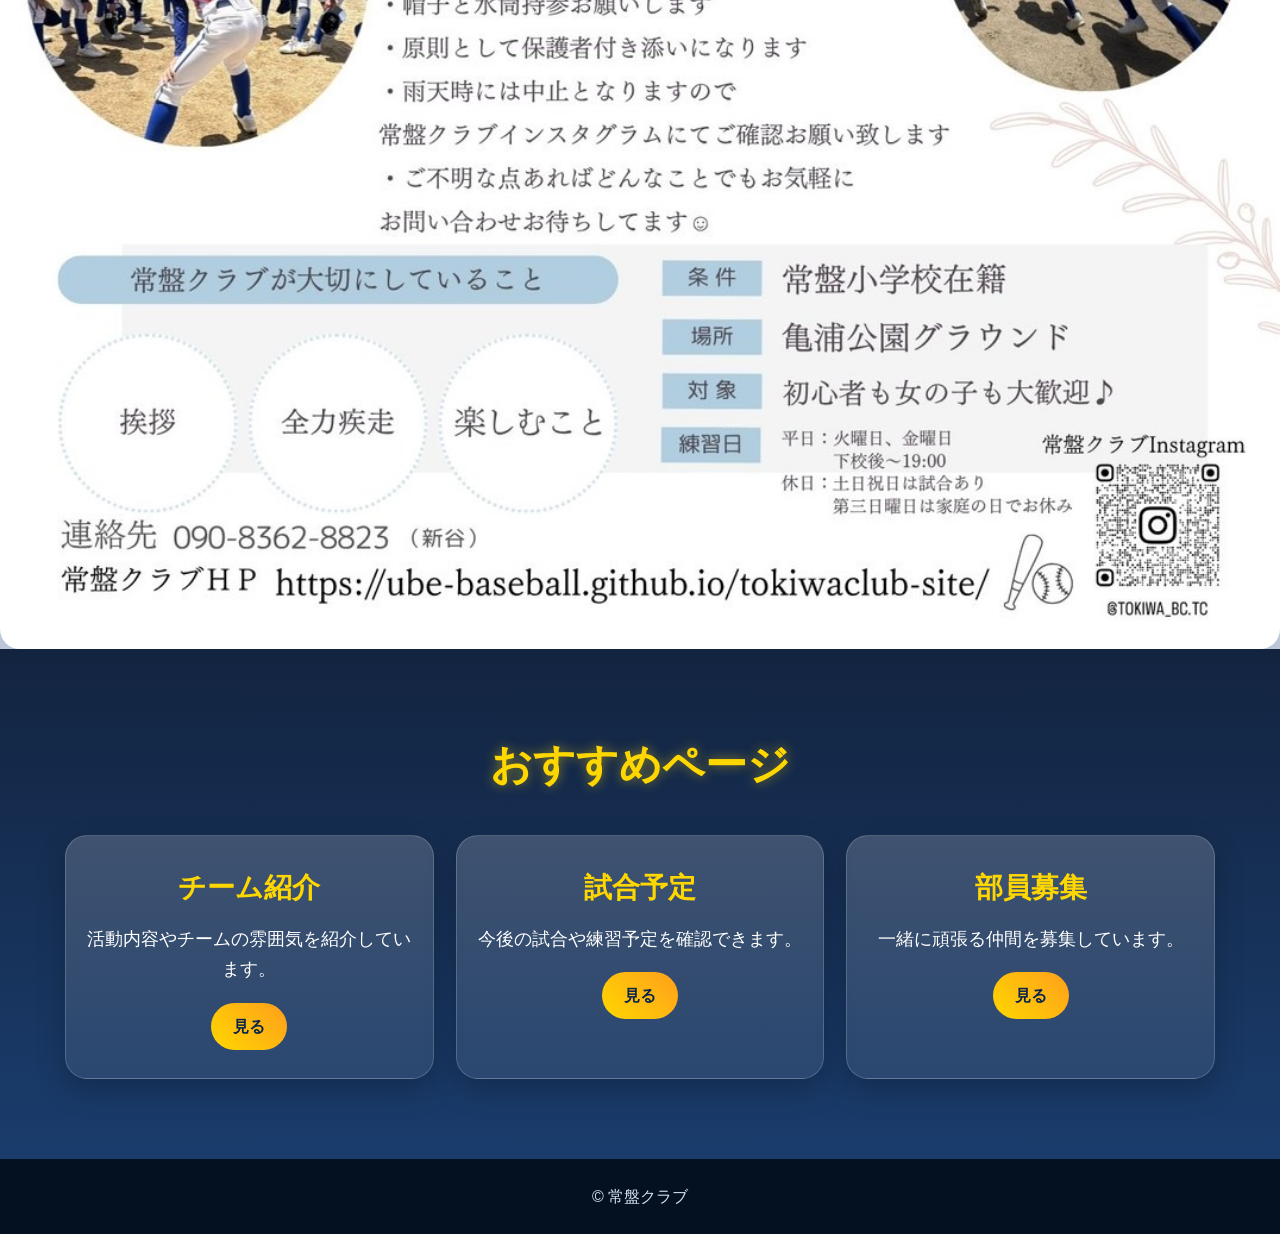
==== commit 35a3653a: "Update index.html" ====
--- a/index.html
+++ b/index.html
@@ -33,14 +33,12 @@
     </div>
   </header>
 
- <section class="video-hero">
-
-<video class="video-bg" autoplay muted loop playsinline webkit-playsinline preload="metadata">
-  <source src="copy_216C5CA4-BDD1-41DE-B7AA-CF7C8C1ED317.mov" type="video/mp4">
-</video>
-
- </section>
-
+<section class="video-wrap">
+ <video class="top-video" autoplay muted loop playsinline style="width:100%;height:auto;display:block;">
+    <source src="copy_216C5CA4-BDD1-41DE-B7AA-CF7C8C1ED317.mov" type="video/mp4">
+  </video>
+</section>
+  
   <section class="section">
     <h2>常盤クラブへようこそ</h2>
     <div class="content-box">
--- a/style.css
+++ b/style.css
@@ -2426,28 +2426,14 @@
   }
 
 }
-.video-hero{
+ .video-wrap{
   width: 100%;
-}
-
-.video-bg{
+  line-height: 0;
+}
+
+.top-video{
   width: 100%;
-  height: auto;
   display: block;
 }
-  .trial-hero{
-  background: transparent !important;
-}
-
-.trial-hero::before{
-  display: none !important;
-}
-  .bg,
-.overlay{
-  display: none !important;
-}
-  .video-hero{
-  background: black !important;
-  background-image: none !important;
-}
-  
+ 
+
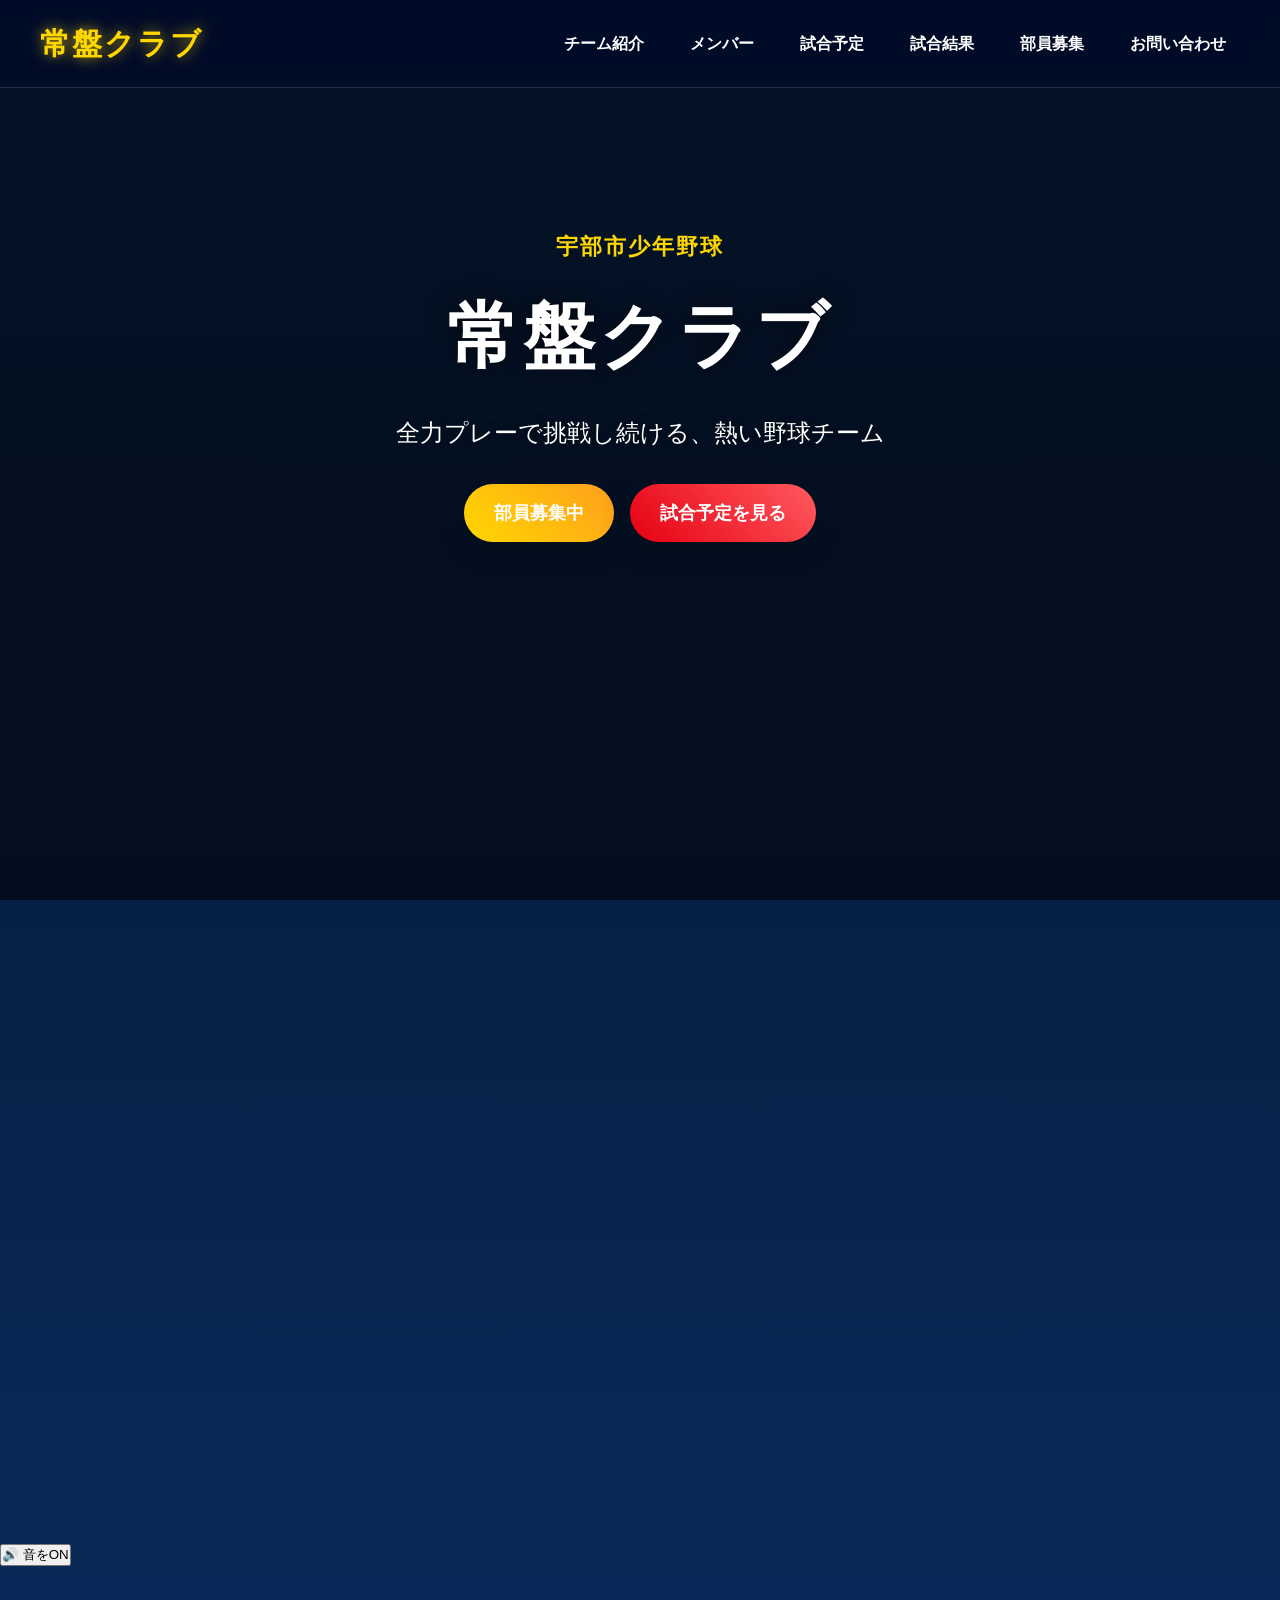
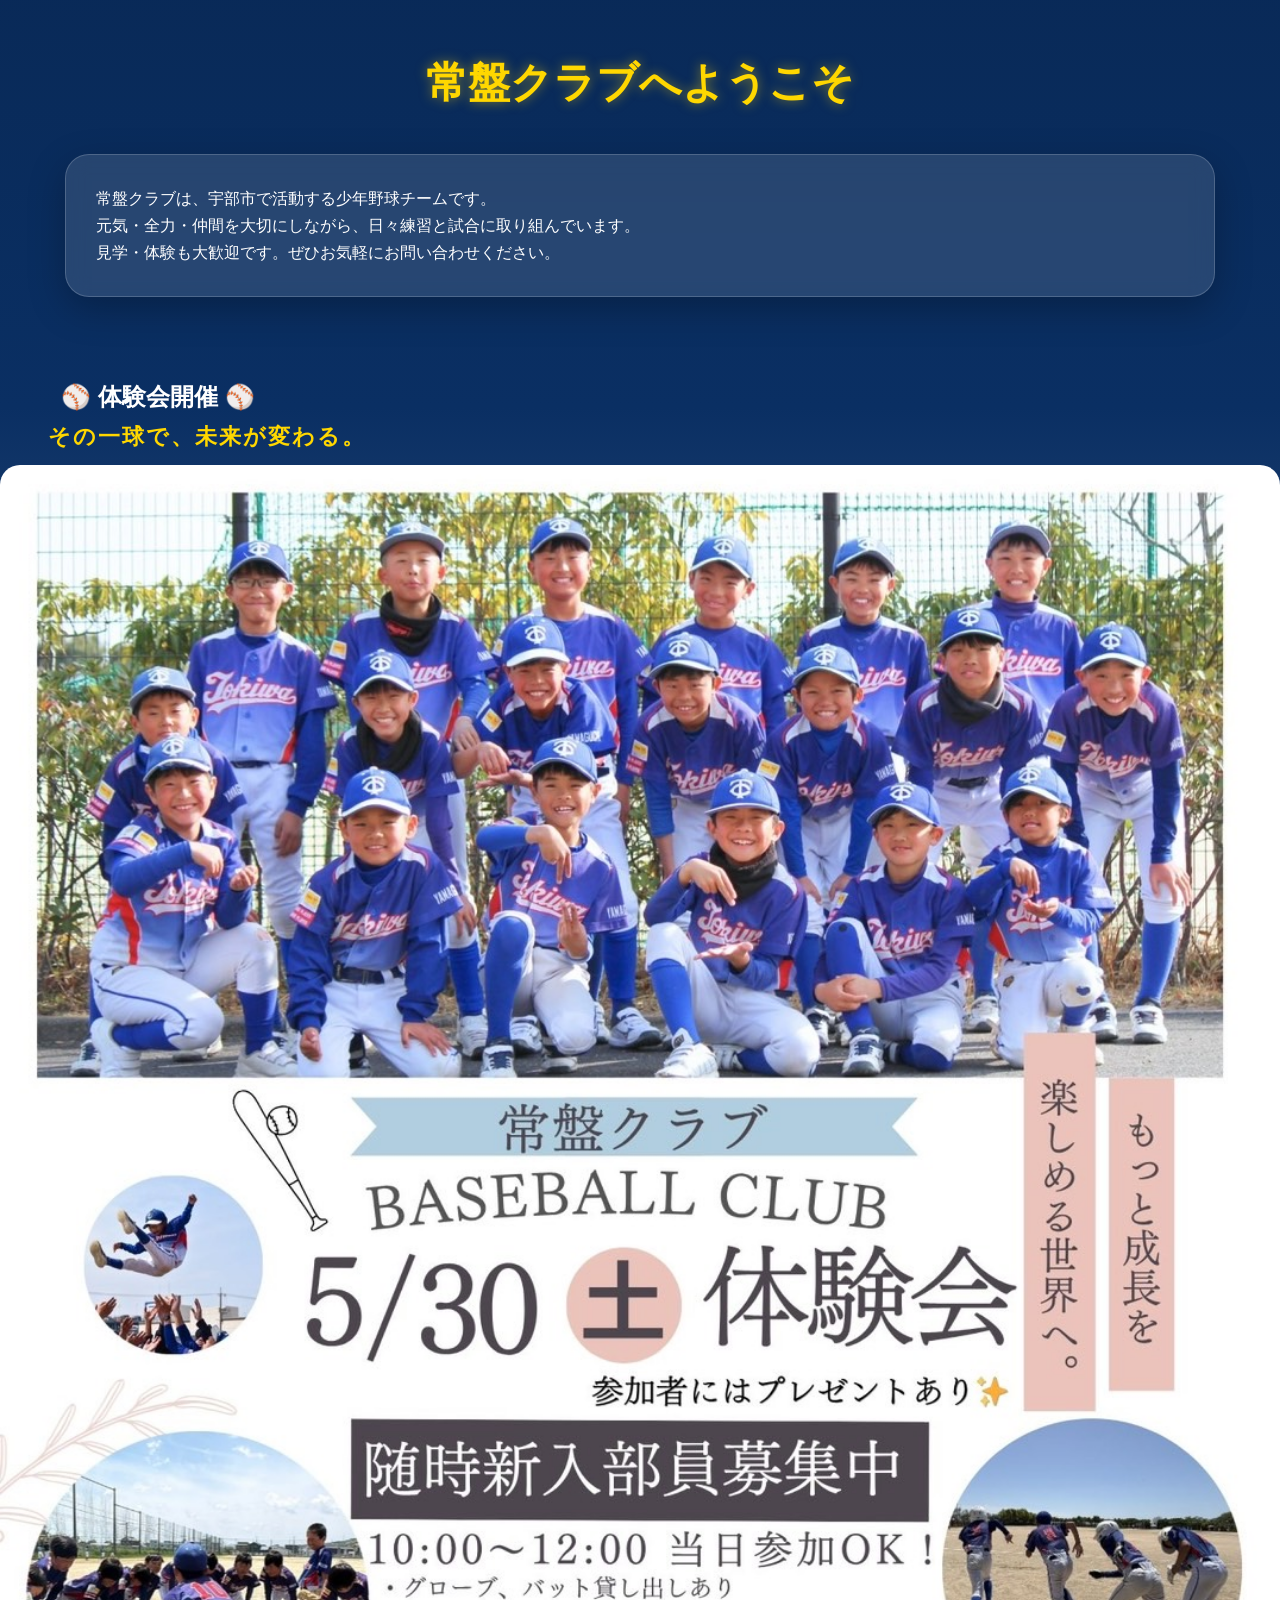
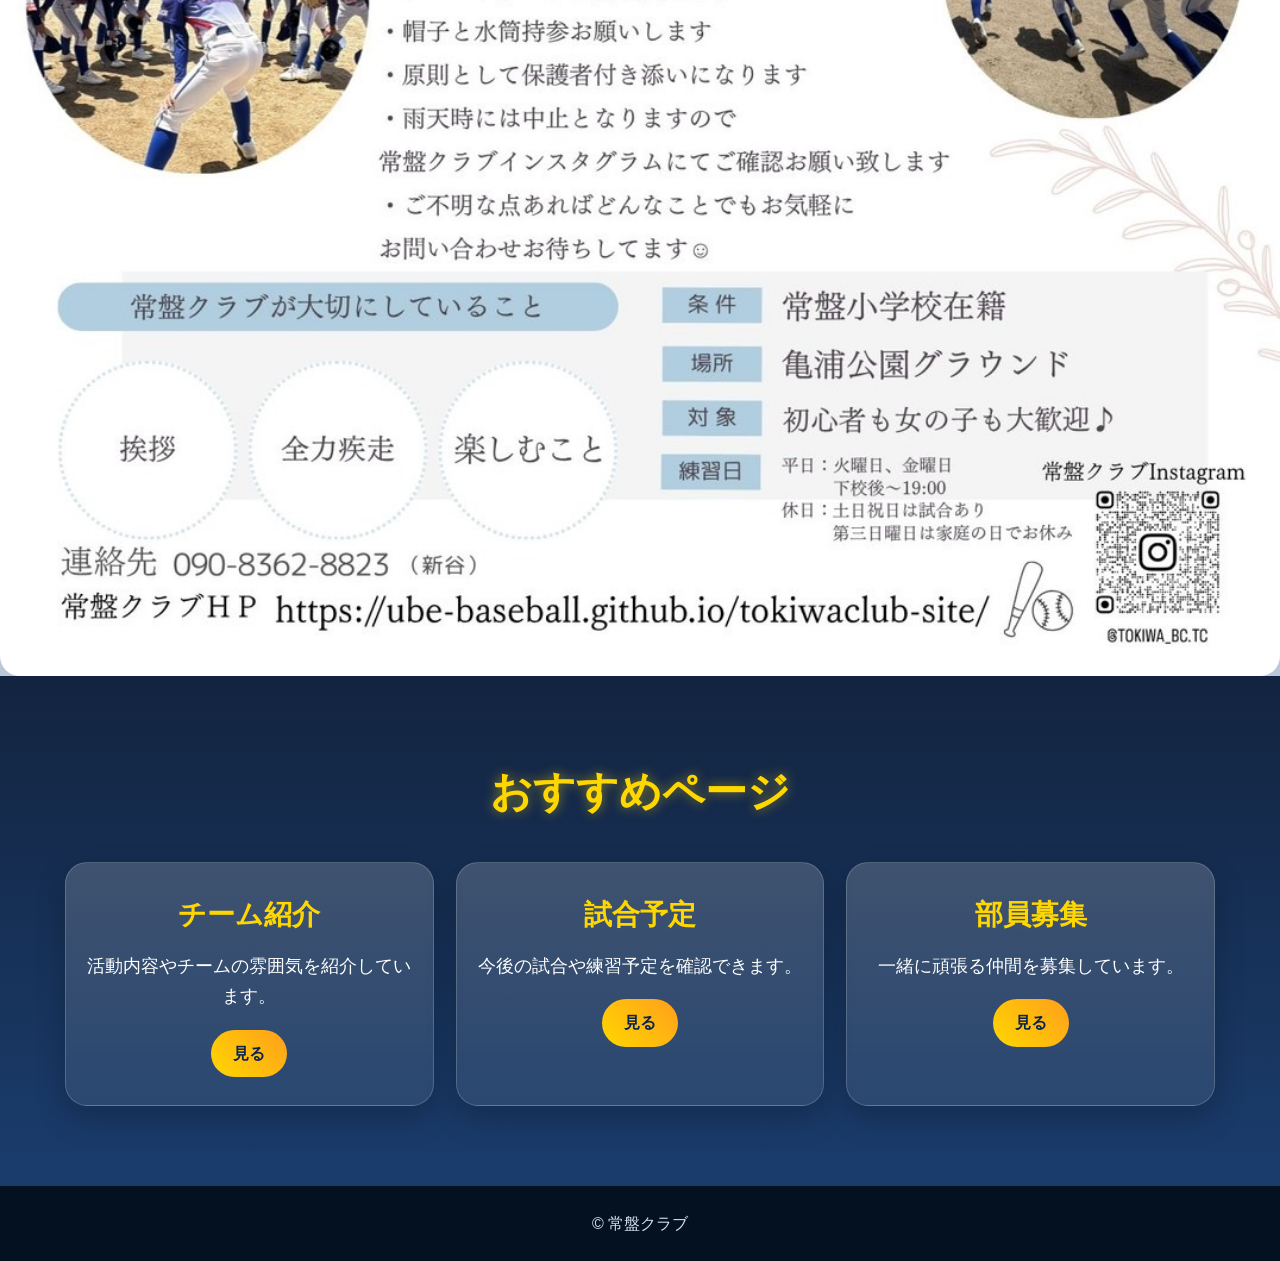
==== commit 664740e4: "Update index.html" ====
--- a/index.html
+++ b/index.html
@@ -37,6 +37,11 @@
  <video class="top-video" autoplay muted loop playsinline style="width:100%;height:auto;display:block;">
     <source src="copy_216C5CA4-BDD1-41DE-B7AA-CF7C8C1ED317.mov" type="video/mp4">
   </video>
+
+<button onclick="document.querySelector('.top-video').muted=false">
+  🔊 音をON
+</button>
+  
 </section>
   
   <section class="section">
